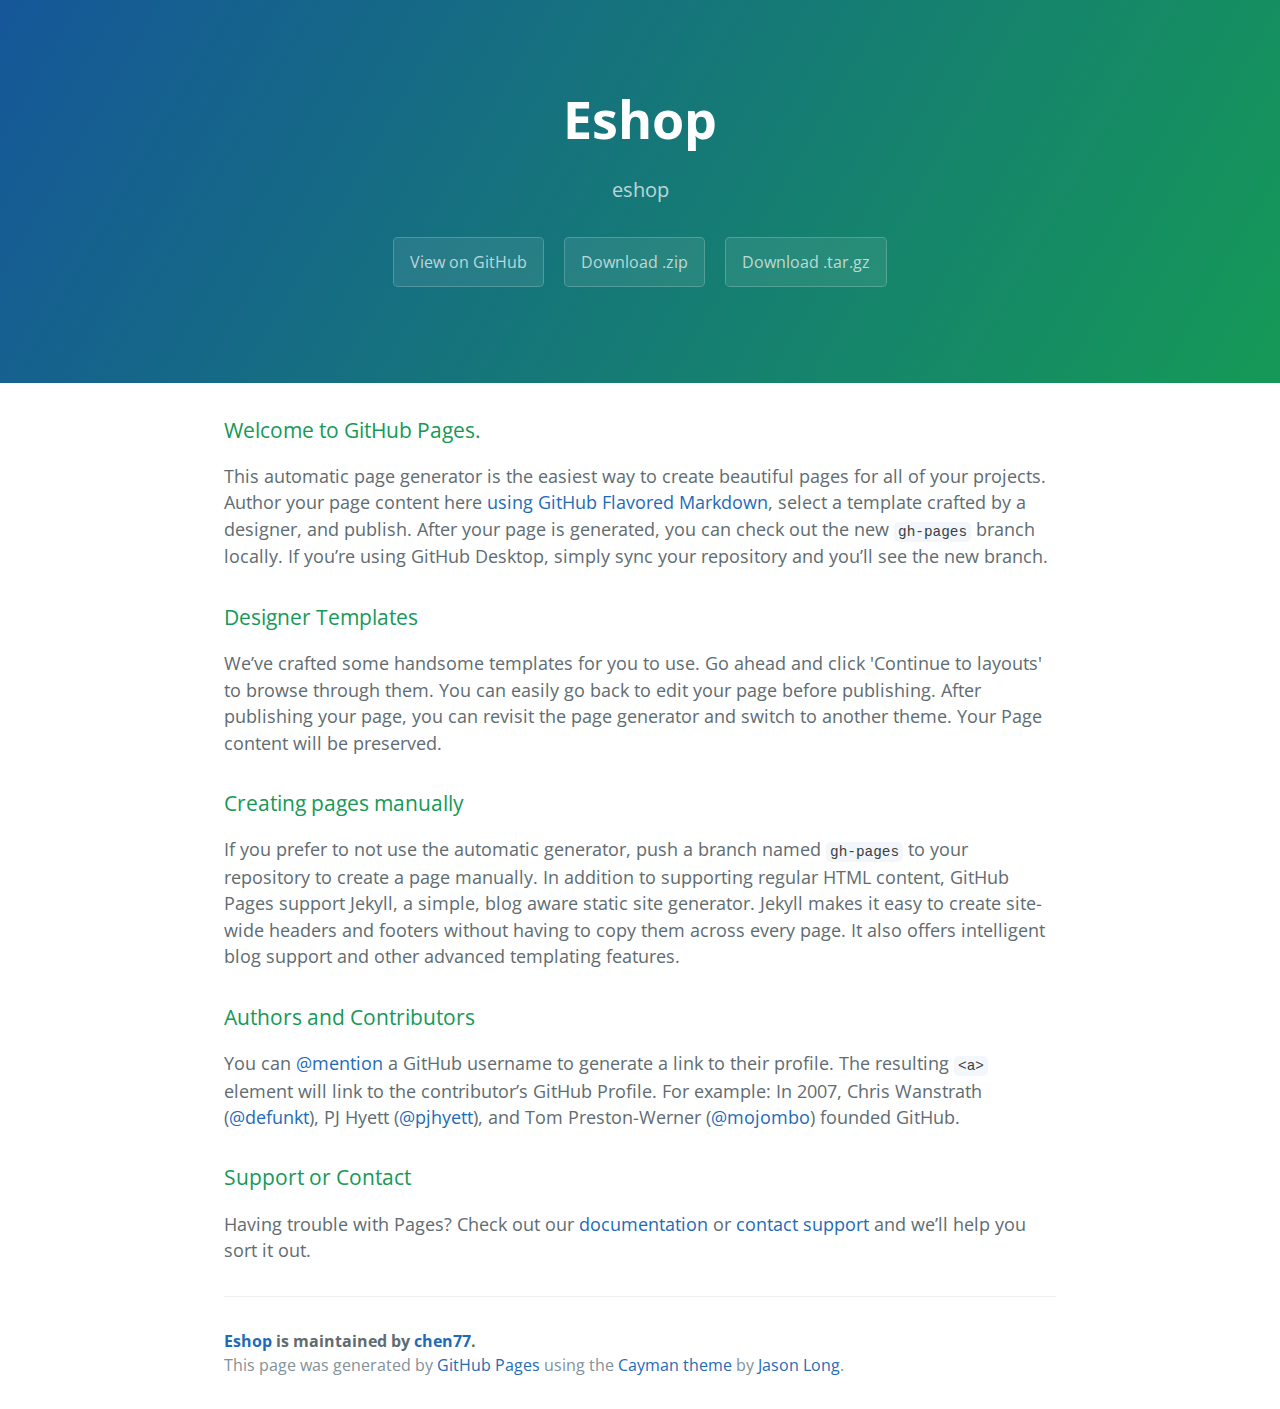
==== index.html @ 6c510f99 "Create gh-pages branch via GitHub" ====
<!DOCTYPE html>
<html lang="en-us">
  <head>
    <meta charset="UTF-8">
    <title>Eshop by chen77</title>
    <meta name="viewport" content="width=device-width, initial-scale=1">
    <link rel="stylesheet" type="text/css" href="stylesheets/normalize.css" media="screen">
    <link href='https://fonts.googleapis.com/css?family=Open+Sans:400,700' rel='stylesheet' type='text/css'>
    <link rel="stylesheet" type="text/css" href="stylesheets/stylesheet.css" media="screen">
    <link rel="stylesheet" type="text/css" href="stylesheets/github-light.css" media="screen">
  </head>
  <body>
    <section class="page-header">
      <h1 class="project-name">Eshop</h1>
      <h2 class="project-tagline">eshop</h2>
      <a href="https://github.com/chen77/eshop" class="btn">View on GitHub</a>
      <a href="https://github.com/chen77/eshop/zipball/master" class="btn">Download .zip</a>
      <a href="https://github.com/chen77/eshop/tarball/master" class="btn">Download .tar.gz</a>
    </section>

    <section class="main-content">
      <h3>
<a id="welcome-to-github-pages" class="anchor" href="#welcome-to-github-pages" aria-hidden="true"><span aria-hidden="true" class="octicon octicon-link"></span></a>Welcome to GitHub Pages.</h3>

<p>This automatic page generator is the easiest way to create beautiful pages for all of your projects. Author your page content here <a href="https://guides.github.com/features/mastering-markdown/">using GitHub Flavored Markdown</a>, select a template crafted by a designer, and publish. After your page is generated, you can check out the new <code>gh-pages</code> branch locally. If you’re using GitHub Desktop, simply sync your repository and you’ll see the new branch.</p>

<h3>
<a id="designer-templates" class="anchor" href="#designer-templates" aria-hidden="true"><span aria-hidden="true" class="octicon octicon-link"></span></a>Designer Templates</h3>

<p>We’ve crafted some handsome templates for you to use. Go ahead and click 'Continue to layouts' to browse through them. You can easily go back to edit your page before publishing. After publishing your page, you can revisit the page generator and switch to another theme. Your Page content will be preserved.</p>

<h3>
<a id="creating-pages-manually" class="anchor" href="#creating-pages-manually" aria-hidden="true"><span aria-hidden="true" class="octicon octicon-link"></span></a>Creating pages manually</h3>

<p>If you prefer to not use the automatic generator, push a branch named <code>gh-pages</code> to your repository to create a page manually. In addition to supporting regular HTML content, GitHub Pages support Jekyll, a simple, blog aware static site generator. Jekyll makes it easy to create site-wide headers and footers without having to copy them across every page. It also offers intelligent blog support and other advanced templating features.</p>

<h3>
<a id="authors-and-contributors" class="anchor" href="#authors-and-contributors" aria-hidden="true"><span aria-hidden="true" class="octicon octicon-link"></span></a>Authors and Contributors</h3>

<p>You can <a href="https://help.github.com/articles/basic-writing-and-formatting-syntax/#mentioning-users-and-teams" class="user-mention">@mention</a> a GitHub username to generate a link to their profile. The resulting <code>&lt;a&gt;</code> element will link to the contributor’s GitHub Profile. For example: In 2007, Chris Wanstrath (<a href="https://github.com/defunkt" class="user-mention">@defunkt</a>), PJ Hyett (<a href="https://github.com/pjhyett" class="user-mention">@pjhyett</a>), and Tom Preston-Werner (<a href="https://github.com/mojombo" class="user-mention">@mojombo</a>) founded GitHub.</p>

<h3>
<a id="support-or-contact" class="anchor" href="#support-or-contact" aria-hidden="true"><span aria-hidden="true" class="octicon octicon-link"></span></a>Support or Contact</h3>

<p>Having trouble with Pages? Check out our <a href="https://help.github.com/pages">documentation</a> or <a href="https://github.com/contact">contact support</a> and we’ll help you sort it out.</p>

      <footer class="site-footer">
        <span class="site-footer-owner"><a href="https://github.com/chen77/eshop">Eshop</a> is maintained by <a href="https://github.com/chen77">chen77</a>.</span>

        <span class="site-footer-credits">This page was generated by <a href="https://pages.github.com">GitHub Pages</a> using the <a href="https://github.com/jasonlong/cayman-theme">Cayman theme</a> by <a href="https://twitter.com/jasonlong">Jason Long</a>.</span>
      </footer>

    </section>

  
  </body>
</html>
---- stylesheets/stylesheet.css ----
* {
  box-sizing: border-box; }

body {
  padding: 0;
  margin: 0;
  font-family: "Open Sans", "Helvetica Neue", Helvetica, Arial, sans-serif;
  font-size: 16px;
  line-height: 1.5;
  color: #606c71; }

a {
  color: #1e6bb8;
  text-decoration: none; }
  a:hover {
    text-decoration: underline; }

.btn {
  display: inline-block;
  margin-bottom: 1rem;
  color: rgba(255, 255, 255, 0.7);
  background-color: rgba(255, 255, 255, 0.08);
  border-color: rgba(255, 255, 255, 0.2);
  border-style: solid;
  border-width: 1px;
  border-radius: 0.3rem;
  transition: color 0.2s, background-color 0.2s, border-color 0.2s; }
  .btn + .btn {
    margin-left: 1rem; }

.btn:hover {
  color: rgba(255, 255, 255, 0.8);
  text-decoration: none;
  background-color: rgba(255, 255, 255, 0.2);
  border-color: rgba(255, 255, 255, 0.3); }

@media screen and (min-width: 64em) {
  .btn {
    padding: 0.75rem 1rem; } }

@media screen and (min-width: 42em) and (max-width: 64em) {
  .btn {
    padding: 0.6rem 0.9rem;
    font-size: 0.9rem; } }

@media screen and (max-width: 42em) {
  .btn {
    display: block;
    width: 100%;
    padding: 0.75rem;
    font-size: 0.9rem; }
    .btn + .btn {
      margin-top: 1rem;
      margin-left: 0; } }

.page-header {
  color: #fff;
  text-align: center;
  background-color: #159957;
  background-image: linear-gradient(120deg, #155799, #159957); }

@media screen and (min-width: 64em) {
  .page-header {
    padding: 5rem 6rem; } }

@media screen and (min-width: 42em) and (max-width: 64em) {
  .page-header {
    padding: 3rem 4rem; } }

@media screen and (max-width: 42em) {
  .page-header {
    padding: 2rem 1rem; } }

.project-name {
  margin-top: 0;
  margin-bottom: 0.1rem; }

@media screen and (min-width: 64em) {
  .project-name {
    font-size: 3.25rem; } }

@media screen and (min-width: 42em) and (max-width: 64em) {
  .project-name {
    font-size: 2.25rem; } }

@media screen and (max-width: 42em) {
  .project-name {
    font-size: 1.75rem; } }

.project-tagline {
  margin-bottom: 2rem;
  font-weight: normal;
  opacity: 0.7; }

@media screen and (min-width: 64em) {
  .project-tagline {
    font-size: 1.25rem; } }

@media screen and (min-width: 42em) and (max-width: 64em) {
  .project-tagline {
    font-size: 1.15rem; } }

@media screen and (max-width: 42em) {
  .project-tagline {
    font-size: 1rem; } }

.main-content :first-child {
  margin-top: 0; }
.main-content img {
  max-width: 100%; }
.main-content h1, .main-content h2, .main-content h3, .main-content h4, .main-content h5, .main-content h6 {
  margin-top: 2rem;
  margin-bottom: 1rem;
  font-weight: normal;
  color: #159957; }
.main-content p {
  margin-bottom: 1em; }
.main-content code {
  padding: 2px 4px;
  font-family: Consolas, "Liberation Mono", Menlo, Courier, monospace;
  font-size: 0.9rem;
  color: #383e41;
  background-color: #f3f6fa;
  border-radius: 0.3rem; }
.main-content pre {
  padding: 0.8rem;
  margin-top: 0;
  margin-bottom: 1rem;
  font: 1rem Consolas, "Liberation Mono", Menlo, Courier, monospace;
  color: #567482;
  word-wrap: normal;
  background-color: #f3f6fa;
  border: solid 1px #dce6f0;
  border-radius: 0.3rem; }
  .main-content pre > code {
    padding: 0;
    margin: 0;
    font-size: 0.9rem;
    color: #567482;
    word-break: normal;
    white-space: pre;
    background: transparent;
    border: 0; }
.main-content .highlight {
  margin-bottom: 1rem; }
  .main-content .highlight pre {
    margin-bottom: 0;
    word-break: normal; }
.main-content .highlight pre, .main-content pre {
  padding: 0.8rem;
  overflow: auto;
  font-size: 0.9rem;
  line-height: 1.45;
  border-radius: 0.3rem; }
.main-content pre code, .main-content pre tt {
  display: inline;
  max-width: initial;
  padding: 0;
  margin: 0;
  overflow: initial;
  line-height: inherit;
  word-wrap: normal;
  background-color: transparent;
  border: 0; }
  .main-content pre code:before, .main-content pre code:after, .main-content pre tt:before, .main-content pre tt:after {
    content: normal; }
.main-content ul, .main-content ol {
  margin-top: 0; }
.main-content blockquote {
  padding: 0 1rem;
  margin-left: 0;
  color: #819198;
  border-left: 0.3rem solid #dce6f0; }
  .main-content blockquote > :first-child {
    margin-top: 0; }
  .main-content blockquote > :last-child {
    margin-bottom: 0; }
.main-content table {
  display: block;
  width: 100%;
  overflow: auto;
  word-break: normal;
  word-break: keep-all; }
  .main-content table th {
    font-weight: bold; }
  .main-content table th, .main-content table td {
    padding: 0.5rem 1rem;
    border: 1px solid #e9ebec; }
.main-content dl {
  padding: 0; }
  .main-content dl dt {
    padding: 0;
    margin-top: 1rem;
    font-size: 1rem;
    font-weight: bold; }
  .main-content dl dd {
    padding: 0;
    margin-bottom: 1rem; }
.main-content hr {
  height: 2px;
  padding: 0;
  margin: 1rem 0;
  background-color: #eff0f1;
  border: 0; }

@media screen and (min-width: 64em) {
  .main-content {
    max-width: 64rem;
    padding: 2rem 6rem;
    margin: 0 auto;
    font-size: 1.1rem; } }

@media screen and (min-width: 42em) and (max-width: 64em) {
  .main-content {
    padding: 2rem 4rem;
    font-size: 1.1rem; } }

@media screen and (max-width: 42em) {
  .main-content {
    padding: 2rem 1rem;
    font-size: 1rem; } }

.site-footer {
  padding-top: 2rem;
  margin-top: 2rem;
  border-top: solid 1px #eff0f1; }

.site-footer-owner {
  display: block;
  font-weight: bold; }

.site-footer-credits {
  color: #819198; }

@media screen and (min-width: 64em) {
  .site-footer {
    font-size: 1rem; } }

@media screen and (min-width: 42em) and (max-width: 64em) {
  .site-footer {
    font-size: 1rem; } }

@media screen and (max-width: 42em) {
  .site-footer {
    font-size: 0.9rem; } }
---- stylesheets/github-light.css ----
/*
The MIT License (MIT)

Copyright (c) 2016 GitHub, Inc.

Permission is hereby granted, free of charge, to any person obtaining a copy
of this software and associated documentation files (the "Software"), to deal
in the Software without restriction, including without limitation the rights
to use, copy, modify, merge, publish, distribute, sublicense, and/or sell
copies of the Software, and to permit persons to whom the Software is
furnished to do so, subject to the following conditions:

The above copyright notice and this permission notice shall be included in all
copies or substantial portions of the Software.

THE SOFTWARE IS PROVIDED "AS IS", WITHOUT WARRANTY OF ANY KIND, EXPRESS OR
IMPLIED, INCLUDING BUT NOT LIMITED TO THE WARRANTIES OF MERCHANTABILITY,
FITNESS FOR A PARTICULAR PURPOSE AND NONINFRINGEMENT. IN NO EVENT SHALL THE
AUTHORS OR COPYRIGHT HOLDERS BE LIABLE FOR ANY CLAIM, DAMAGES OR OTHER
LIABILITY, WHETHER IN AN ACTION OF CONTRACT, TORT OR OTHERWISE, ARISING FROM,
OUT OF OR IN CONNECTION WITH THE SOFTWARE OR THE USE OR OTHER DEALINGS IN THE
SOFTWARE.

*/

.pl-c /* comment */ {
  color: #969896;
}

.pl-c1 /* constant, variable.other.constant, support, meta.property-name, support.constant, support.variable, meta.module-reference, markup.raw, meta.diff.header */,
.pl-s .pl-v /* string variable */ {
  color: #0086b3;
}

.pl-e /* entity */,
.pl-en /* entity.name */ {
  color: #795da3;
}

.pl-smi /* variable.parameter.function, storage.modifier.package, storage.modifier.import, storage.type.java, variable.other */,
.pl-s .pl-s1 /* string source */ {
  color: #333;
}

.pl-ent /* entity.name.tag */ {
  color: #63a35c;
}

.pl-k /* keyword, storage, storage.type */ {
  color: #a71d5d;
}

.pl-s /* string */,
.pl-pds /* punctuation.definition.string, string.regexp.character-class */,
.pl-s .pl-pse .pl-s1 /* string punctuation.section.embedded source */,
.pl-sr /* string.regexp */,
.pl-sr .pl-cce /* string.regexp constant.character.escape */,
.pl-sr .pl-sre /* string.regexp source.ruby.embedded */,
.pl-sr .pl-sra /* string.regexp string.regexp.arbitrary-repitition */ {
  color: #183691;
}

.pl-v /* variable */ {
  color: #ed6a43;
}

.pl-id /* invalid.deprecated */ {
  color: #b52a1d;
}

.pl-ii /* invalid.illegal */ {
  color: #f8f8f8;
  background-color: #b52a1d;
}

.pl-sr .pl-cce /* string.regexp constant.character.escape */ {
  font-weight: bold;
  color: #63a35c;
}

.pl-ml /* markup.list */ {
  color: #693a17;
}

.pl-mh /* markup.heading */,
.pl-mh .pl-en /* markup.heading entity.name */,
.pl-ms /* meta.separator */ {
  font-weight: bold;
  color: #1d3e81;
}

.pl-mq /* markup.quote */ {
  color: #008080;
}

.pl-mi /* markup.italic */ {
  font-style: italic;
  color: #333;
}

.pl-mb /* markup.bold */ {
  font-weight: bold;
  color: #333;
}

.pl-md /* markup.deleted, meta.diff.header.from-file */ {
  color: #bd2c00;
  background-color: #ffecec;
}

.pl-mi1 /* markup.inserted, meta.diff.header.to-file */ {
  color: #55a532;
  background-color: #eaffea;
}

.pl-mdr /* meta.diff.range */ {
  font-weight: bold;
  color: #795da3;
}

.pl-mo /* meta.output */ {
  color: #1d3e81;
}
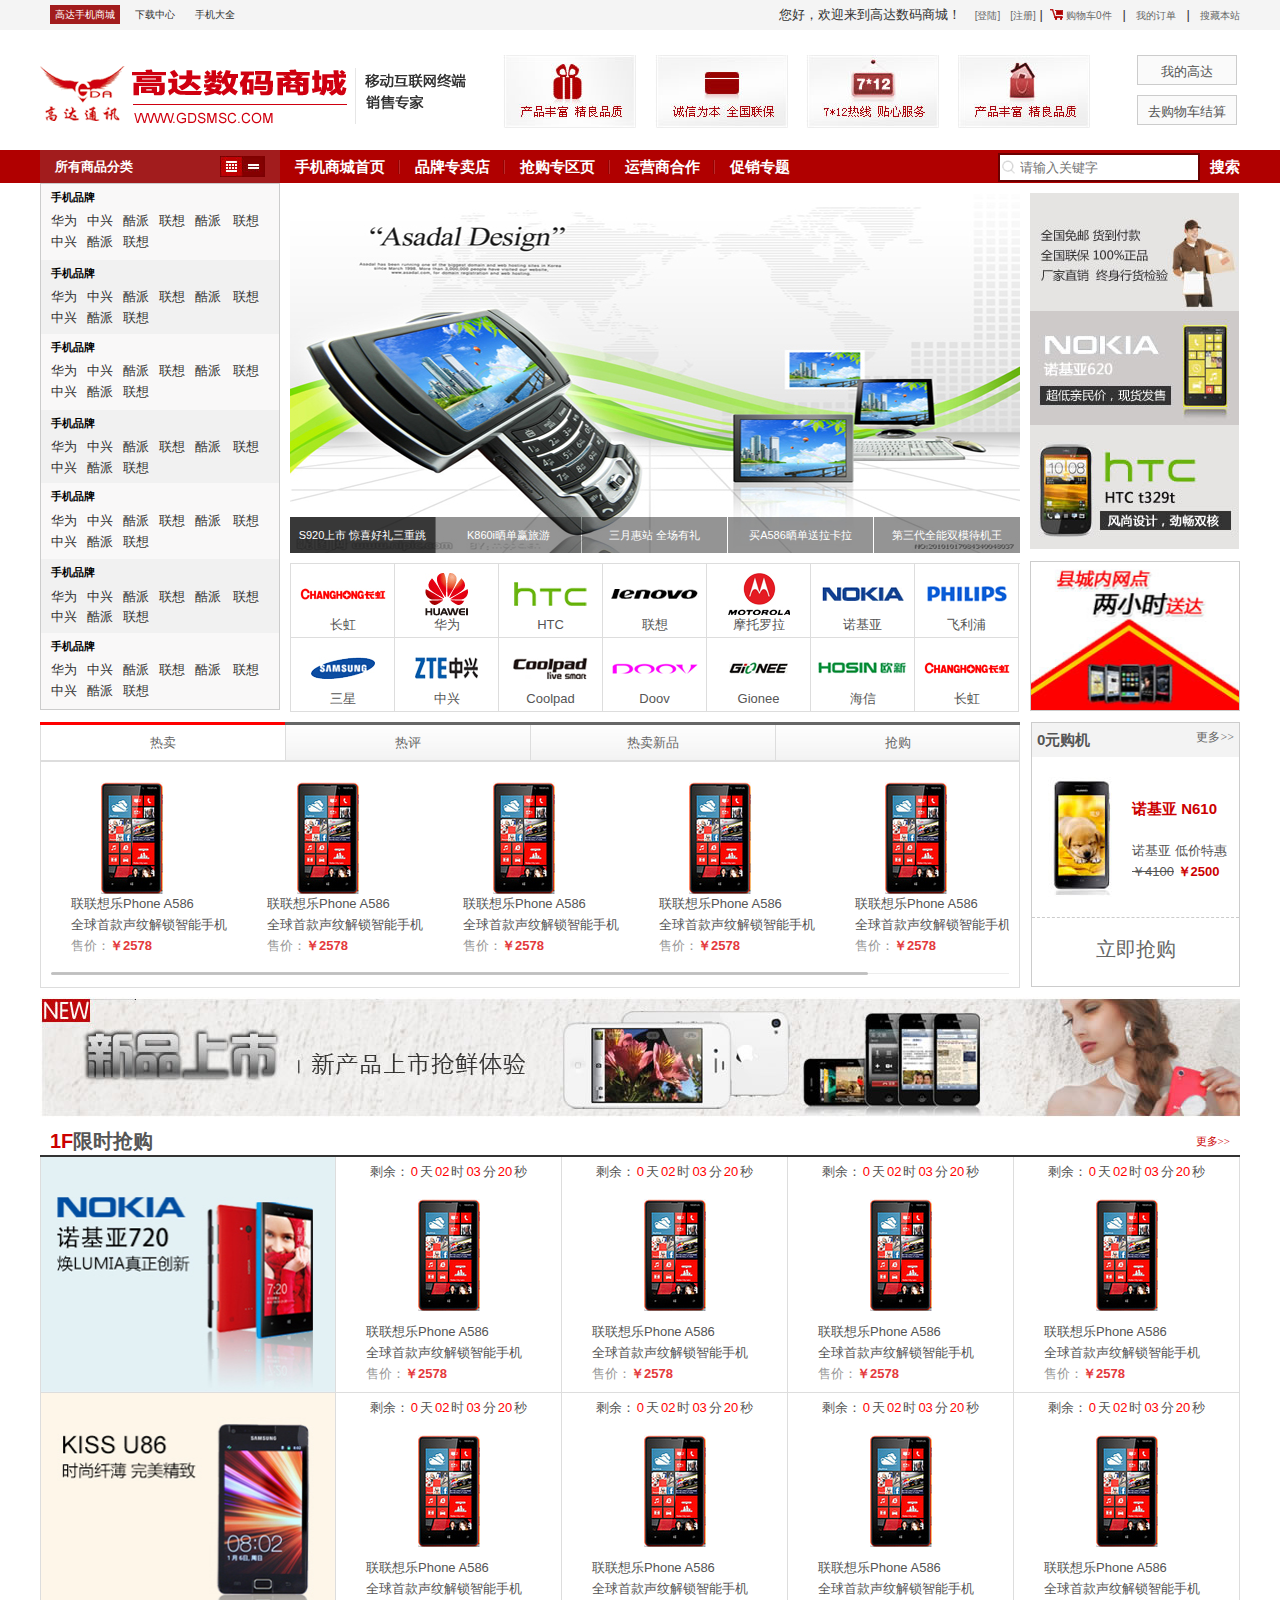
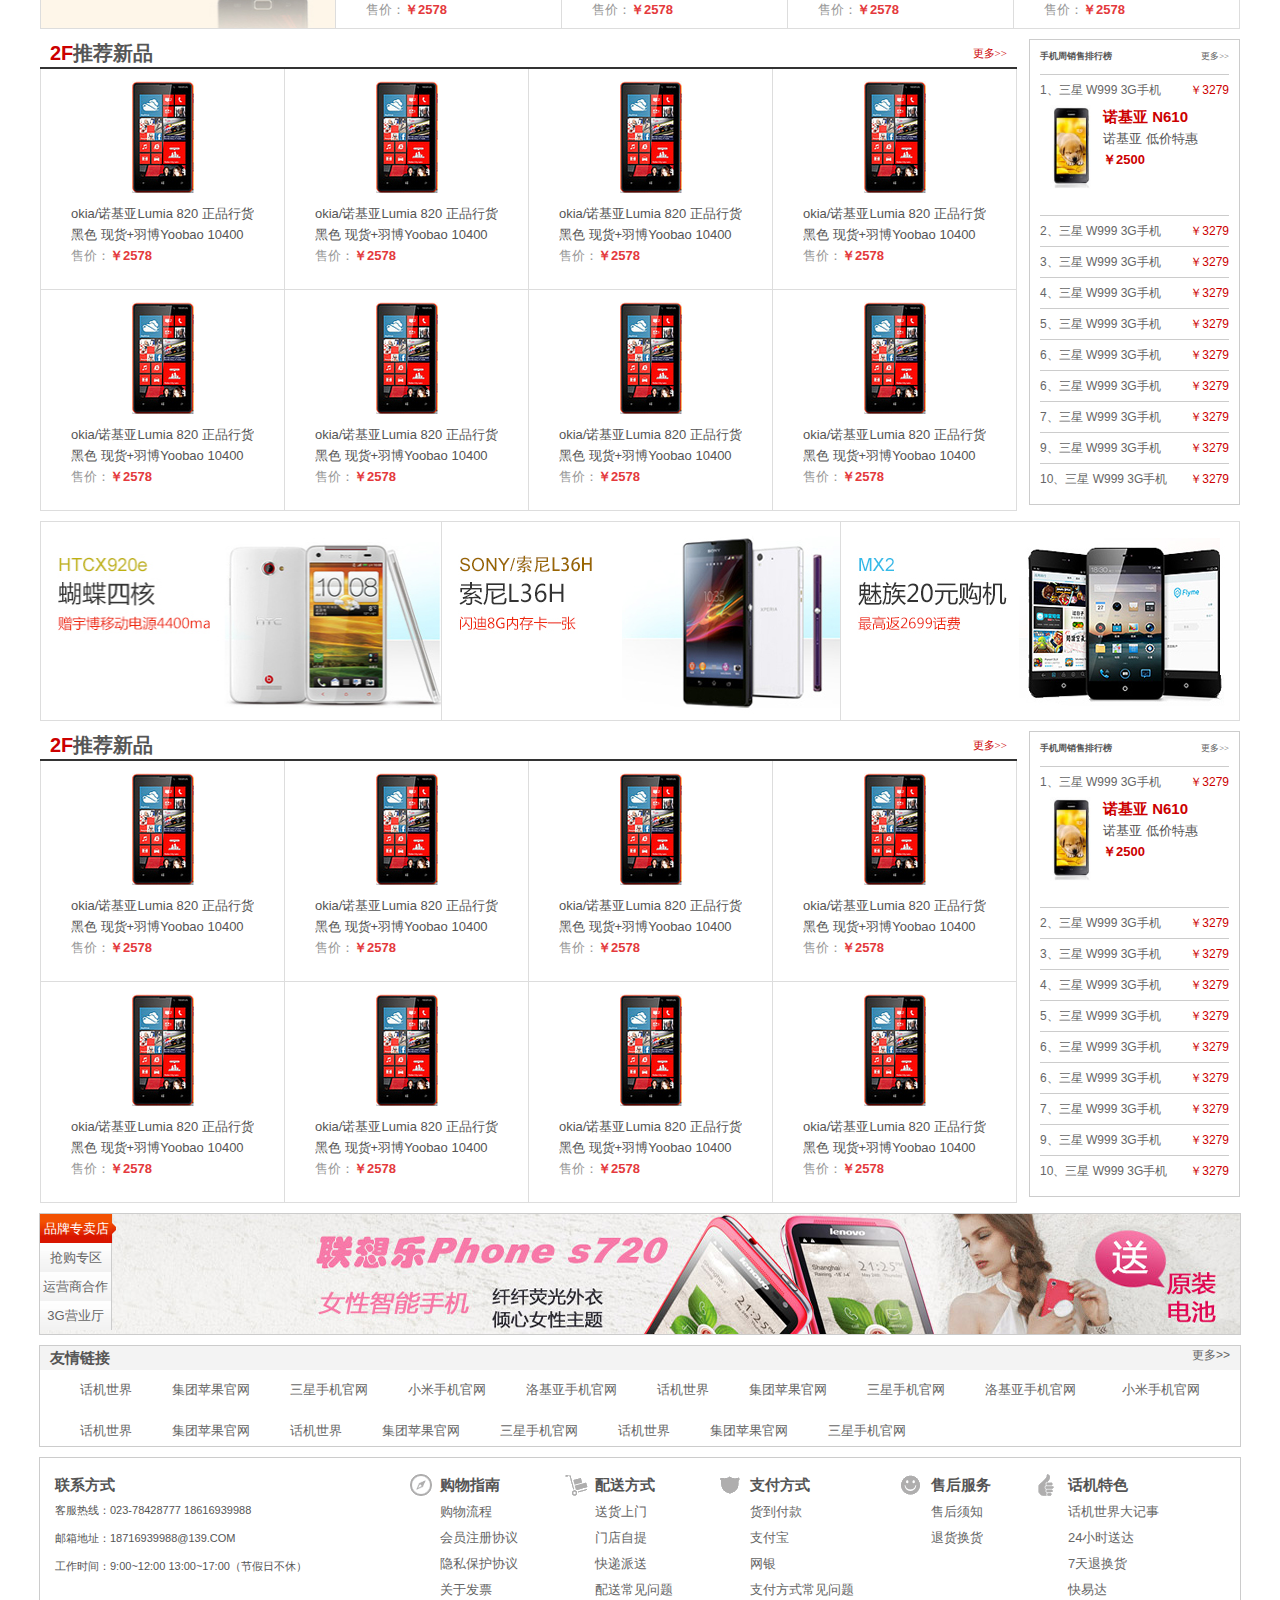
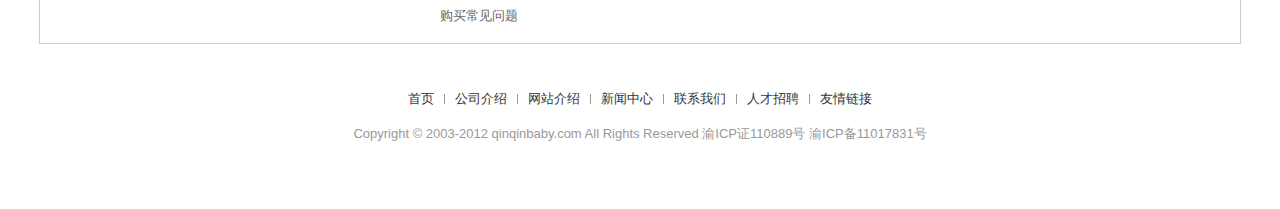
==== commit 85f32fa8: "eshop" ====
--- a/index.html
+++ b/index.html
@@ -1,57 +1,979 @@
-<!DOCTYPE html>
-<html lang="en-us">
-  <head>
-    <meta charset="UTF-8">
-    <title>Eshop by chen77</title>
-    <meta name="viewport" content="width=device-width, initial-scale=1">
-    <link rel="stylesheet" type="text/css" href="stylesheets/normalize.css" media="screen">
-    <link href='https://fonts.googleapis.com/css?family=Open+Sans:400,700' rel='stylesheet' type='text/css'>
-    <link rel="stylesheet" type="text/css" href="stylesheets/stylesheet.css" media="screen">
-    <link rel="stylesheet" type="text/css" href="stylesheets/github-light.css" media="screen">
-  </head>
-  <body>
-    <section class="page-header">
-      <h1 class="project-name">Eshop</h1>
-      <h2 class="project-tagline">eshop</h2>
-      <a href="https://github.com/chen77/eshop" class="btn">View on GitHub</a>
-      <a href="https://github.com/chen77/eshop/zipball/master" class="btn">Download .zip</a>
-      <a href="https://github.com/chen77/eshop/tarball/master" class="btn">Download .tar.gz</a>
-    </section>
+<!DOCTYPE html PUBLIC "-//W3C//DTD XHTML 1.0 Transitional//EN" "http://www.w3.org/TR/xhtml1/DTD/xhtml1-transitional.dtd">
+<html xmlns="http://www.w3.org/1999/xhtml">
+<head>
+<meta http-equiv="Content-Type" content="text/html; charset=utf-8" />
+<title>首页</title>
+<link href="css/reset.css" rel="stylesheet" type="text/css" />
+<link href="css/style.css" rel="stylesheet" type="text/css" />
+<link href="css/jquery.mCustomScrollbar.css" rel="stylesheet" type="text/css" />
 
-    <section class="main-content">
-      <h3>
-<a id="welcome-to-github-pages" class="anchor" href="#welcome-to-github-pages" aria-hidden="true"><span aria-hidden="true" class="octicon octicon-link"></span></a>Welcome to GitHub Pages.</h3>
+</head>
 
-<p>This automatic page generator is the easiest way to create beautiful pages for all of your projects. Author your page content here <a href="https://guides.github.com/features/mastering-markdown/">using GitHub Flavored Markdown</a>, select a template crafted by a designer, and publish. After your page is generated, you can check out the new <code>gh-pages</code> branch locally. If you’re using GitHub Desktop, simply sync your repository and you’ll see the new branch.</p>
+<body>
+	<div class="header-top">
+    	<div class="header-top-content">
+        	<p class="header-top-left"><a class="current">高达手机商城</a><a>下载中心</a><a>手机大全</a></p>
+            <p class="header-top-right">您好，欢迎来到高达数码商城！&nbsp;<a>[登陆]</a><a>[注册]</a>&nbsp;|&nbsp;&nbsp;<span><a>购物车0件</a></span>&nbsp;&nbsp;&nbsp;|<a>我的订单</a>&nbsp;&nbsp;&nbsp;|<a>搜藏本站</a></p>
+        </div>
+    </div>
+    <div class="header-wrapper">
+    	<h1><a href="index.html"><img src="images/logo.gif" alt="logo"></a></h1>
+        <div class="header-right">
+        	<div class="header-right-l">
+            	<a><img src="images/header-bg1.jpg" alt="slogan" /></a>
+                <a><img src="images/header-bg2.jpg" alt="slogan" /></a>
+                <a><img src="images/header-bg3.jpg" alt="slogan" /></a>
+               <a> <img src="images/header-bg4.jpg" alt="slogan"/></a>
+            </div>
+            <div class="header-right-r">
+                <div class="my-buy">
+            		<div class="buy-button1 hover"><input type="button" value="我的高达"/ >
+                    <div class="buy-info">
+                    	<p class="dl">您好，请<a>登录</a></p>
+                        <ul>
+                        	<li><a>待处理订单</a></li>
+                            <li><a>咨询回复</a></li>
+                            <li><a>降价商品</a></li>
+                            <li><a>优惠劵</a></li>
+                        </ul>
+                        <ul class="border-none">
+                        	<li><a>我的订单 ></a></li>
+                            <li><a>待处理订单 ></a></li>
+                            <li><a>待处理订单 ></a></li>
+                            <li><a>待处理订单 ></a></li>
+                        </ul>
+                        <div class="buy-view">
+                        	<p class="more ls">查看浏览历史 >></p>
+                            
+                            	<p class="zj">最近浏览的商品</p>
+                                <a class="img_border"></a><a class="img_border"></a><a class="img_border"></a>
+                           
+                        </div>
+                    </div>
+                    </div>
+                
+                <div class="buy-button2"><input type="button" value="去购物车结算" class="header-button2"/>
+                	<div class="buy-cart">
+                    	<div class="lasted-view">
+                        	<a class="view"><img src="images/1F-5.jpg" alt="img"></a>
+                            <p>金三塔 丝棉大提花 床上用品四件套 CSTJ010 银灰色9400 1.8米床</p>
+                            <div class="jg">
+                            	<p class="price">￥4200×1</p>
+                                <a>删除</a>
+                            </div>                       
+                        </div>
+                        <div class="cart-view">
+                            	<p>共<span>1</span>件商品，共计<strong>￥4200</strong></p>
+                                <input type="button" value="去购物车结算">
+                        </div>
+                    </div>
+                </div>
+             </div>
+           </div>
+        </div>	
+    </div>
+    <div class="nav-wrapper mt10">
+    	<div class="nav-container index">
+          <div class="all-nav clear">
+    		<h4>所有商品分类<span><img src="images/nav-icon1.jpg" alt="nav-all"></span></h4>
+       		 <ul class="sup-nav img_border">
+        		<li class="odd clear"><h5 class="nav-t">手机品牌</h5>
+                	<a>华为</a><a>中兴</a><a>酷派</a><a>联想</a><a>酷派</a><a class="nav-l">联想</a><a>中兴</a><a>酷派</a><a>联想</a>
+                </li>
+                <li class="clear"><h5 class="nav-t">手机品牌</h5>
+                	<a>华为</a><a>中兴</a><a>酷派</a><a>联想</a><a>酷派</a><a class="nav-l">联想</a><a>中兴</a><a>酷派</a><a>联想</a>
+                </li>
+                <li class="odd clear"><h5 class="nav-t">手机品牌</h5>
+                	<a>华为</a><a>中兴</a><a>酷派</a><a>联想</a><a>酷派</a><a class="nav-l">联想</a><a>中兴</a><a>酷派</a><a>联想</a>
+                </li>
+                <li class="clear"><h5 class="nav-t">手机品牌</h5>
+                	<a>华为</a><a>中兴</a><a>酷派</a><a>联想</a><a>酷派</a><a class="nav-l">联想</a><a>中兴</a><a>酷派</a><a>联想</a>
+                </li>
+                <li class="odd clear"><h5 class="nav-t">手机品牌</h5>
+                	<a>华为</a><a>中兴</a><a>酷派</a><a>联想</a><a>酷派</a><a class="nav-l">联想</a><a>中兴</a><a>酷派</a><a>联想</a>
+                </li>
+                <li class="clear"><h5 class="nav-t">手机品牌</h5>
+                	<a>华为</a><a>中兴</a><a>酷派</a><a>联想</a><a>酷派</a><a class="nav-l">联想</a><a>中兴</a><a>酷派</a><a>联想</a>
+                </li>
+                </li>
+                <li class="odd clear"><h5 class="nav-t">手机品牌</h5>
+                	<a>华为</a><a>中兴</a><a>酷派</a><a>联想</a><a>酷派</a><a class="nav-l">联想</a><a>中兴</a><a>酷派</a><a>联想</a>
+                </li>
+      		  </ul>
+  		  </div>
+          <div class="main-nav">
+        	<ul>
+            	<li><a href="#">手机商城首页</a></li>
+                <li><a href="#">品牌专卖店</a></li>
+                <li><a href="#">抢购专区页</a></li>
+                <li><a href="#">运营商合作</a></li>
+                <li><a href="#" class="bg-none">促销专题</a></li>
+            </ul>
+            <div class="nav-search">
+            	<input type="text" placeholder="请输入关键字"/><a>搜索</a>
+            </div>
+          </div>
+        </div>
+    </div>
+    <div class="container-wrapper mt10">
+    	<div class="banner clear">
+          <div class="banner-left">
+        	<div class="banner-img mt10">
+                <ul>
+                	<li class="hover"><a>S920上市 惊喜好礼三重跳</a></li>
+                    <li><a>K860i晒单赢旅游</a></li>
+                    <li><a>三月惠站 全场有礼</a></li>
+                    <li><a>买A586晒单送拉卡拉</a></li>
+                    <li class="last"><a>第三代全能双模待机王</a></li>
+                </ul>
+                <div class="banner-view">
+                    <a><img src="images/banner.jpg"/></a>
+                    <a><img src="images/banner1.jpg"/></a>
+                    <a><img src="images/banner2.jpg"/></a>
+                    <a><img src="images/banner3.jpg"/></a>
+                    <a><img src="images/banner2.jpg"/></a>
+                </div>
+            </div><!--banner-img-end-->
+            <div class="brand clear">
+				<div class="groud">
+					<div class="call middle"><a><img src="images/changhong.jpg" alt="img is one" /></a></div>
+					<p class="brand-name">长虹</p>
+				</div>
+				<div class="groud">
+					<div class="call middle"><a><img src="images/huawei.jpg"  alt="img is one"/></a></div>
+					<p class="brand-name">华为</p>
+				</div>
+				<div class="groud">
+					<div class="call middle"><a><img src="images/htc.jpg"  alt="img is one"/></a></div>
+					<p class="brand-name">HTC</p>
+				</div>
+				<div class="groud">
+					<div class="call middle"><a><img src="images/lenovo.jpg" alt="img is one" /></a></div>
+					<p class="brand-name">联想</p>
+				</div>
+				<div class="groud">
+					<div class="call middle"><a><img src="images/motorla.jpg"  alt="img is one"/></a></div>
+					<p class="brand-name">摩托罗拉</p>
+				</div>
+				<div class="groud">
+					<div class="call middle"><a><img src="images/nokia.jpg"  alt="img is one"/></a></div>
+					<p class="brand-name">诺基亚</p>
+				</div>
+				<div class="groud">
+					<div class="call middle"><a><img src="images/philips.jpg"  alt="img is one"/></a></div>
+					<p class="brand-name">飞利浦</p>
+				</div>
+				<div class="groud">
+					<div class="call middle"><a><img src="images/samsung.jpg"  alt="img is one"/></a></div>
+					<p class="brand-name">三星</p>
+				</div>
+				<div class="groud">
+					<div class="call middle"><a><img src="images/zte.jpg" alt="img is one" /></a></div>
+					<p class="brand-name">中兴</p>
+				</div>
+				<div class="groud">
+					<div class="call middle"><a><img src="images/coolpad.jpg"  alt="img is one"/></a></div>
+					<p class="brand-name">Coolpad</p>
+				</div>
+				<div class="groud">
+					<div class="call middle"><a><img src="images/doov.jpg"  alt="img is one"/></a></div>
+					<p class="brand-name">Doov</p>
+				</div>
+				<div class="groud">
+					<div class="call middle"><a><img src="images/gionee.jpg" alt="img is one" /></a></div>
+					<p class="brand-name">Gionee</p>
+				</div>
+				<div class="groud">
+					<div class="call middle"><a><img src="images/hosin.jpg"  alt="img is one"/></a></div>
+					<p class="brand-name">海信</p>
+				</div>
+				<div class="groud">
+					<div class="call middle"><a><img src="images/changhong.jpg"  alt="img is one"/></a></div>
+					<p class="brand-name">长虹</p>
+				</div>
+			</div>
+            </div><!--banner-left-->
+			<div class="banner-right">
+				<div class="banner-ad">
+					<a><img src="images/banner-right1.jpg" /></a>
+					<a><img src="images/banner-right2.jpg"/></a>
+					<a><img src="images/banner-right3.jpg"/></a>
+				</div><!--banner-ad-end-->
+            <div class="kouhao">
+            	<a><img src="images/banner-right4.jpg" class="img_border"/></a>
+            </div>
+          </div><!--banner-right-end-->
+        </div><!--banner-end-->
+    </div>
+    <div class="container-wrapper hot clear mt10">
+    	<div class="left">
+		<div class="tab">
+			<ul class="h3 clear">
+				<li class="visted"><a>热卖</a></li>
+				<li><a>热评</a></li>
+				<li><a>热卖新品</a></li>
+				<li class="last"><a>抢购</a></li>
+				<span class="slider-nav"></span>
+			</ul>
+			<div class="content solid clear">
+				<div class="hidden">
+					<div class="tunnel clear">
+						<div class="photos scrollbar">
+							<div class="tunnel-next clear">
+								<div class="gallery">
+									<div class="call middle"><a href="product-info.html"><img src="images/upload/pro_01.jpg"  alt="img is one"/></a></div>
+									<p class="brand-name">
+										联联想乐Phone A586<br />
+										全球首款声纹解锁智能手机<br />
+										<span>售价：<strong>￥2578</strong></span>
+									</p>
+								</div>
+								<div class="gallery">
+									<div class="call middle"><a href="product-info.html"><img src="images/upload/pro_01.jpg"  alt="img is one"/></a></div>
+									<p class="brand-name">
+										联联想乐Phone A586<br />
+										全球首款声纹解锁智能手机<br />
+										<span>售价：<strong>￥2578</strong></span>
+									</p>
+								</div>
+								<div class="gallery">
+									<div class="call middle"><a href="product-info.html"><img src="images/upload/pro_01.jpg"  alt="img is one"/></a></div>
+									<p class="brand-name">
+										联联想乐Phone A586<br />
+										全球首款声纹解锁智能手机<br />
+										<span>售价：<strong>￥2578</strong></span>
+									</p>
+								</div>
+								<div class="gallery">
+									<div class="call middle"><a href="product-info.html"><img src="images/upload/pro_01.jpg"  alt="img is one"/></a></div>
+									<p class="brand-name">
+										联联想乐Phone A586<br />
+										全球首款声纹解锁智能手机<br />
+										<span>售价：<strong>￥2578</strong></span>
+									</p>
+								</div>
+								<div class="gallery">
+									<div class="call middle"><a href="product-info.html"><img src="images/upload/pro_01.jpg"  alt="img is one"/></a></div>
+									<p class="brand-name">
+										联联想乐Phone A586<br />
+										全球首款声纹解锁智能手机<br />
+										<span>售价：<strong>￥2578</strong></span>
+									</p>
+								</div>
+								<div class="gallery">
+									<div class="call middle"><a href="product-info.html"><img src="images/upload/pro_01.jpg"  alt="img is one"/></a></div>
+									<p class="brand-name">
+										联联想乐Phone A586<br />
+										全球首款声纹解锁智能手机<br />
+										<span>售价：<strong>￥2578</strong></span>
+									</p>
+								</div>
+							</div>
+						</div>
+						<div class="photos scrollbar">
+							<div class="tunnel-next clear">
+								<div class="gallery">
+									<div class="call middle"><a href="product-info.html"><img src="images/upload/pro_01.jpg"  alt="img is one"/></a></div>
+									<p class="brand-name">
+										联联想乐Phone A586<br />
+										全球首款声纹解锁智能手机<br />
+										<span>售价：<strong>￥2578</strong></span>
+									</p>
+								</div>
+								<div class="gallery">
+									<div class="call middle"><a href="product-info.html"><img src="images/upload/pro_01.jpg"  alt="img is one"/></a></div>
+									<p class="brand-name">
+										联联想乐Phone A586<br />
+										全球首款声纹解锁智能手机<br />
+										<span>售价：<strong>￥2578</strong></span>
+									</p>
+								</div>
+								<div class="gallery">
+									<div class="call middle"><a href="product-info.html"><img src="images/upload/pro_01.jpg"  alt="img is one"/></a></div>
+									<p class="brand-name">
+										联联想乐Phone A586<br />
+										全球首款声纹解锁智能手机<br />
+										<span>售价：<strong>￥2578</strong></span>
+									</p>
+								</div>
+								<div class="gallery">
+									<div class="call middle"><a href="product-info.html"><img src="images/upload/pro_01.jpg"  alt="img is one"/></a></div>
+									<p class="brand-name">
+										联联想乐Phone A586<br />
+										全球首款声纹解锁智能手机<br />
+										<span>售价：<strong>￥2578</strong></span>
+									</p>
+								</div>
+								<div class="gallery">
+									<div class="call middle"><a href="product-info.html"><img src="images/upload/pro_01.jpg"  alt="img is one"/></a></div>
+									<p class="brand-name">
+										联联想乐Phone A586<br />
+										全球首款声纹解锁智能手机<br />
+										<span>售价：<strong>￥2578</strong></span>
+									</p>
+								</div>
+							</div>
+						</div>
+						<div class="photos scrollbar">
+							<div class="tunnel-next clear">
+								<div class="gallery">
+									<div class="call middle"><a href="product-info.html"><img src="images/upload/pro_01.jpg"  alt="img is one"/></a></div>
+									<p class="brand-name">
+										联联想乐Phone A586<br />
+										全球首款声纹解锁智能手机<br />
+										<span>售价：<strong>￥2578</strong></span>
+									</p>
+								</div>
+								<div class="gallery">
+									<div class="call middle"><a href="product-info.html"><img src="images/upload/pro_01.jpg"  alt="img is one"/></a></div>
+									<p class="brand-name">
+										联联想乐Phone A586<br />
+										全球首款声纹解锁智能手机<br />
+										<span>售价：<strong>￥2578</strong></span>
+									</p>
+								</div>
+								<div class="gallery">
+									<div class="call middle"><a href="product-info.html"><img src="images/upload/pro_01.jpg"  alt="img is one"/></a></div>
+									<p class="brand-name">
+										联联想乐Phone A586<br />
+										全球首款声纹解锁智能手机<br />
+										<span>售价：<strong>￥2578</strong></span>
+									</p>
+								</div>
+								<div class="gallery">
+									<div class="call middle"><a href="product-info.html"><img src="images/upload/pro_01.jpg"  alt="img is one"/></a></div>
+									<p class="brand-name">
+										联联想乐Phone A586<br />
+										全球首款声纹解锁智能手机<br />
+										<span>售价：<strong>￥2578</strong></span>
+									</p>
+								</div>
+								<div class="gallery">
+									<div class="call middle"><a href="product-info.html"><img src="images/upload/pro_01.jpg"  alt="img is one"/></a></div>
+									<p class="brand-name">
+										联联想乐Phone A586<br />
+										全球首款声纹解锁智能手机<br />
+										<span>售价：<strong>￥2578</strong></span>
+									</p>
+								</div>
+							</div>
+						</div>
+						<div class="photos scrollbar">
+							<div class="tunnel-next clear">
+								<div class="gallery">
+									<div class="call middle"><a href="product-info.html"><img src="images/upload/pro_01.jpg"  alt="img is one"/></a></div>
+									<p class="brand-name">
+										联联想乐Phone A586<br />
+										全球首款声纹解锁智能手机<br />
+										<span>售价：<strong>￥2578</strong></span>
+									</p>
+								</div>
+								<div class="gallery">
+									<div class="call middle"><a href="product-info.html"><img src="images/upload/pro_01.jpg"  alt="img is one"/></a></div>
+									<p class="brand-name">
+										联联想乐Phone A586<br />
+										全球首款声纹解锁智能手机<br />
+										<span>售价：<strong>￥2578</strong></span>
+									</p>
+								</div>
+								<div class="gallery">
+									<div class="call middle"><a href="product-info.html"><img src="images/upload/pro_01.jpg"  alt="img is one"/></a></div>
+									<p class="brand-name">
+										联联想乐Phone A586<br />
+										全球首款声纹解锁智能手机<br />
+										<span>售价：<strong>￥2578</strong></span>
+									</p>
+								</div>
+								<div class="gallery">
+									<div class="call middle"><a href="product-info.html"><img src="images/upload/pro_01.jpg"  alt="img is one"/></a></div>
+									<p class="brand-name">
+										联联想乐Phone A586<br />
+										全球首款声纹解锁智能手机<br />
+										<span>售价：<strong>￥2578</strong></span>
+									</p>
+								</div>
+								<div class="gallery">
+									<div class="call middle"><a href="product-info.html"><img src="images/upload/pro_01.jpg"  alt="img is one"/></a></div>
+									<p class="brand-name">
+										联联想乐Phone A586<br />
+										全球首款声纹解锁智能手机<br />
+										<span>售价：<strong>￥2578</strong></span>
+									</p>
+								</div>
+							</div>
+						</div>
+					</div>
+				</div>
+			</div>
+		</div>
+	</div>
+    
+        <div class="zero img_border">
+        	<h6><a class="more">更多>></a>0元购机</h6>
+            <div class="info clear">
+                 <img src="images/1F-3.jpg" alt="img" />
+                    <h3>诺基亚 N610</h3>
+					<p>诺基亚 低价特惠</p>
+                    <del>￥4100</del>
+					<strong>￥2500</strong>
+            </div>
+            <p class="qg"><a>立即抢购</a></p>
+        </div>
+    </div>
+    <div class="ad1">
+    	<img src="images/ad1.jpg"/>
+    </div>
+    <div class="container-wrapper panic-buying mt10">
+    	<h6 class="pro-top"><a class="more">更多>></a><span>1F</span>限时抢购</h6>
+		<div class="content">
+			<div class="solid clear">
+				<div class="view-gallery"><a><img src="images/hot_product_02.jpg" width="294"height="235" /></a></div>
+				<div class="gallery">
+					<p class="countdown">剩余：<span>0</span>天<span>02</span>时<span>03</span>分<span>20</span>秒</p>
+					<div class="call middle"><a href="product-info.html"><img src="images/pro_01.jpg"  alt="img is one"/></a></div>
+					<p class="brand-name">
+						联联想乐Phone A586<br />
+						全球首款声纹解锁智能手机<br />
+						<span>售价：<strong>￥2578</strong></span>
+					</p>
+				</div>
+				<div class="gallery">
+					<p class="countdown">剩余：<span>0</span>天<span>02</span>时<span>03</span>分<span>20</span>秒</p>
+					<div class="call middle"><a href="product-info.html"><img src="images/pro_01.jpg"  alt="img is one"/></a></div>
+					<p class="brand-name">
+						联联想乐Phone A586<br />
+						全球首款声纹解锁智能手机<br />
+						<span>售价：<strong>￥2578</strong></span>
+					</p>
+				</div>
+				<div class="gallery">
+					<p class="countdown">剩余：<span>0</span>天<span>02</span>时<span>03</span>分<span>20</span>秒</p>
+					<div class="call middle"><a href="product-info.html"><img src="images/pro_01.jpg"  alt="img is one"/></a></div>
+					<p class="brand-name">
+						联联想乐Phone A586<br />
+						全球首款声纹解锁智能手机<br />
+						<span>售价：<strong>￥2578</strong></span>
+					</p>
+				</div>
+				<div class="gallery">
+					<p class="countdown">剩余：<span>0</span>天<span>02</span>时<span>03</span>分<span>20</span>秒</p>
+					<div class="call middle"><a href="product-info.html"><img src="images/pro_01.jpg"  alt="img is one"/></a></div>
+					<p class="brand-name">
+						联联想乐Phone A586<br />
+						全球首款声纹解锁智能手机<br />
+						<span>售价：<strong>￥2578</strong></span>
+					</p>
+				</div>
+			</div>
+			<div class="solid clear">
+				<div class="view-gallery"><a><img src="images/hot_product_01.jpg" width="294"height="235" /></a></div>
+				<div class="gallery">
+					<p class="countdown">剩余：<span>0</span>天<span>02</span>时<span>03</span>分<span>20</span>秒</p>
+					<div class="call middle"><a href="product-info.html"><img src="images/pro_01.jpg"  alt="img is one"/></a></div>
+					<p class="brand-name">
+						联联想乐Phone A586<br />
+						全球首款声纹解锁智能手机<br />
+						<span>售价：<strong>￥2578</strong></span>
+					</p>
+				</div>
+				<div class="gallery">
+					<p class="countdown">剩余：<span>0</span>天<span>02</span>时<span>03</span>分<span>20</span>秒</p>
+					<div class="call middle"><a href="product-info.html"><img src="images/pro_01.jpg"  alt="img is one"/></a></div>
+					<p class="brand-name">
+						联联想乐Phone A586<br />
+						全球首款声纹解锁智能手机<br />
+						<span>售价：<strong>￥2578</strong></span>
+					</p>
+				</div>
+				<div class="gallery">
+					<p class="countdown">剩余：<span>0</span>天<span>02</span>时<span>03</span>分<span>20</span>秒</p>
+					<div class="call middle"><a href="product-info.html"><img src="images/pro_01.jpg"  alt="img is one"/></a></div>
+					<p class="brand-name">
+						联联想乐Phone A586<br />
+						全球首款声纹解锁智能手机<br />
+						<span>售价：<strong>￥2578</strong></span>
+					</p>
+				</div>
+				<div class="gallery">
+					<p class="countdown">剩余：<span>0</span>天<span>02</span>时<span>03</span>分<span>20</span>秒</p>
+					<div class="call middle"><a href="product-info.html"><img src="images/pro_01.jpg"  alt="img is one"/></a></div>
+					<p class="brand-name">
+						联联想乐Phone A586<br />
+						全球首款声纹解锁智能手机<br />
+						<span>售价：<strong>￥2578</strong></span>
+					</p>
+				</div>
+			</div>
+		</div>
+    </div>
+    <div class="container-wrapper new-products mt10 clear">
+    	<div class="new-pro-l">
+        	<h6 class="pro-top"><a class="more">更多>></a><span>2F</span>推荐新品</h6>
+            <div class="content solid clear">
+				<div class="gallery">
+					<div class="call middle"><a href="product-info.html"><img src="images/pro_01.jpg"  alt="img is one"/></a></div>
+					<p class="brand-name">
+						okia/诺基亚Lumia 820 正品行货 <br />
+						黑色 现货+羽博Yoobao 10400<br />
+						<span>售价：<strong>￥2578</strong></span>
+					</p>
+				</div>
+				<div class="gallery">
+					<div class="call middle"><a href="product-info.html"><img src="images/pro_01.jpg"  alt="img is one"/></a></div>
+					<p class="brand-name">
+						okia/诺基亚Lumia 820 正品行货 <br />
+						黑色 现货+羽博Yoobao 10400<br />
+						<span>售价：<strong>￥2578</strong></span>
+					</p>
+				</div>
+				<div class="gallery">
+					<div class="call middle"><a href="product-info.html"><img src="images/pro_01.jpg"  alt="img is one"/></a></div>
+					<p class="brand-name">
+						okia/诺基亚Lumia 820 正品行货 <br />
+						黑色 现货+羽博Yoobao 10400<br />
+						<span>售价：<strong>￥2578</strong></span>
+					</p>
+				</div>
+				<div class="gallery">
+					<div class="call middle"><a href="product-info.html"><img src="images/pro_01.jpg"  alt="img is one"/></a></div>
+					<p class="brand-name">
+						okia/诺基亚Lumia 820 正品行货 <br />
+						黑色 现货+羽博Yoobao 10400<br />
+						<span>售价：<strong>￥2578</strong></span>
+					</p>
+				</div>
+				<div class="gallery">
+					<div class="call middle"><a href="product-info.html"><img src="images/pro_01.jpg"  alt="img is one"/></a></div>
+					<p class="brand-name">
+						okia/诺基亚Lumia 820 正品行货 <br />
+						黑色 现货+羽博Yoobao 10400<br />
+						<span>售价：<strong>￥2578</strong></span>
+					</p>
+				</div>
+				<div class="gallery">
+					<div class="call middle"><a href="product-info.html"><img src="images/pro_01.jpg"  alt="img is one"/></a></div>
+					<p class="brand-name">
+						okia/诺基亚Lumia 820 正品行货 <br />
+						黑色 现货+羽博Yoobao 10400<br />
+						<span>售价：<strong>￥2578</strong></span>
+					</p>
+				</div>
+				<div class="gallery">
+					<div class="call middle"><a href="product-info.html"><img src="images/pro_01.jpg"  alt="img is one"/></a></div>
+					<p class="brand-name">
+						okia/诺基亚Lumia 820 正品行货 <br />
+						黑色 现货+羽博Yoobao 10400<br />
+						<span>售价：<strong>￥2578</strong></span>
+					</p>
+				</div>
+				<div class="gallery">
+					<div class="call middle"><a href="product-info.html"><img src="images/pro_01.jpg"  alt="img is one"/></a></div>
+					<p class="brand-name">
+						okia/诺基亚Lumia 820 正品行货 <br />
+						黑色 现货+羽博Yoobao 10400<br />
+						<span>售价：<strong>￥2578</strong></span>
+					</p>
+				</div>
+			</div>
+        </div>
+        <div class="new-pro-r img_border">
+            <div class="flod-list">
+				<h6><a class="more">更多>></a>手机周销售排行榜</h6>
+				<ul>
+					<li class="hover"><a>1、三星 W999 3G手机<span>￥3279</span></a>
+						<div class="info clear">
+							<div class="view">
+								<img src="images/1F-3.jpg" alt="img"/>
+							</div>
+							<h3>诺基亚 N610</h3>
+							<p>诺基亚 低价特惠</p>
+							<strong>￥2500</strong>
+						</div>
+					</li>
+					<li><a>2、三星 W999 3G手机<span>￥3279</span></a>
+						<div class="info clear">
+							<div class="view">
+								<img src="images/1F-3.jpg" alt="img"/>
+							</div>
+							<h3>诺基亚 N610</h3>
+							<p>诺基亚 低价特惠</p>
+							<strong>￥2500</strong>
+						</div>
+					</li>
+					<li><a>3、三星 W999 3G手机<span>￥3279</span></a>
+						<div class="info clear">
+							<div class="view">
+								<img src="images/1F-3.jpg" alt="img"/>
+							</div>
+							<h3>诺基亚 N610</h3>
+							<p>诺基亚 低价特惠</p>
+							<strong>￥2500</strong>
+						</div>
+					</li>
+                    <li><a>4、三星 W999 3G手机<span>￥3279</span></a>
+						<div class="info clear">
+							<div class="view">
+								<img src="images/1F-3.jpg" alt="img"/>
+							</div>
+							<h3>诺基亚 N610</h3>
+							<p>诺基亚 低价特惠</p>
+							<strong>￥2500</strong>
+						</div>
+					</li>
+                    <li><a>5、三星 W999 3G手机<span>￥3279</span></a>
+						<div class="info clear">
+							<div class="view">
+								<img src="images/1F-3.jpg" alt="img"/>
+							</div>
+							<h3>诺基亚 N610</h3>
+							<p>诺基亚 低价特惠</p>
+							<strong>￥2500</strong>
+						</div>
+					</li>
+                    <li><a>6、三星 W999 3G手机<span>￥3279</span></a>
+						<div class="info clear">
+							<div class="view">
+								<img src="images/1F-3.jpg" alt="img"/>
+							</div>
+							<h3>诺基亚 N610</h3>
+							<p>诺基亚 低价特惠</p>
+							<strong>￥2500</strong>
+						</div>
+					</li>
+                    <li><a>6、三星 W999 3G手机<span>￥3279</span></a>
+						<div class="info clear">
+							<div class="view">
+								<img src="images/1F-3.jpg" alt="img"/>
+							</div>
+							<h3>诺基亚 N610</h3>
+							<p>诺基亚 低价特惠</p>
+							<strong>￥2500</strong>
+						</div>
+					</li>
+                    <li><a>7、三星 W999 3G手机<span>￥3279</span></a>
+						<div class="info clear">
+							<div class="view">
+								<img src="images/1F-3.jpg" alt="img"/>
+							</div>
+							<h3>诺基亚 N610</h3>
+							<p>诺基亚 低价特惠</p>
+							<strong>￥2500</strong>
+						</div>
+					</li>
+                    <li><a>9、三星 W999 3G手机<span>￥3279</span></a>
+						<div class="info clear">
+							<div class="view">
+								<img src="images/1F-3.jpg" alt="img"/>
+							</div>
+							<h3>诺基亚 N610</h3>
+							<p>诺基亚 低价特惠</p>
+							<strong>￥2500</strong>
+						</div>
+					</li>
+                    <li><a>10、三星 W999 3G手机<span>￥3279</span></a>
+						<div class="info clear">
+							<div class="view">
+								<img src="images/1F-3.jpg" alt="img"/>
+							</div>
+							<h3>诺基亚 N610</h3>
+							<p>诺基亚 低价特惠</p>
+							<strong>￥2500</strong>
+						</div>
+					</li>
+				 </ul>
+            </div>
+        </div>
+    </div>
+	<!-- ad -->
+	<div class="ad area mt10">
+		<div class="next solid clear">
+			<a class="first"><img src="images/hot_pro_03.jpg" /></a>
+			<a><img src="images/hot_pro_04.jpg" /></a>
+			<a><img src="images/hot_pro_05.jpg" /></a>
+		</div>
+	</div>
+	<!-- ad -->
+    <div class="container-wrapper new-products mt10 clear">
+    	<div class="new-pro-l">
+        	<h6 class="pro-top"><a class="more">更多>></a><span>2F</span>推荐新品</h6>
+            <div class="content solid clear">
+				<div class="gallery">
+					<div class="call middle"><a href="product-info.html"><img src="images/pro_01.jpg"  alt="img is one"/></a></div>
+					<p class="brand-name">
+						okia/诺基亚Lumia 820 正品行货 <br />
+						黑色 现货+羽博Yoobao 10400<br />
+						<span>售价：<strong>￥2578</strong></span>
+					</p>
+				</div>
+				<div class="gallery">
+					<div class="call middle"><a href="product-info.html"><img src="images/pro_01.jpg"  alt="img is one"/></a></div>
+					<p class="brand-name">
+						okia/诺基亚Lumia 820 正品行货 <br />
+						黑色 现货+羽博Yoobao 10400<br />
+						<span>售价：<strong>￥2578</strong></span>
+					</p>
+				</div>
+				<div class="gallery">
+					<div class="call middle"><a href="product-info.html"><img src="images/pro_01.jpg"  alt="img is one"/></a></div>
+					<p class="brand-name">
+						okia/诺基亚Lumia 820 正品行货 <br />
+						黑色 现货+羽博Yoobao 10400<br />
+						<span>售价：<strong>￥2578</strong></span>
+					</p>
+				</div>
+				<div class="gallery">
+					<div class="call middle"><a href="product-info.html"><img src="images/pro_01.jpg"  alt="img is one"/></a></div>
+					<p class="brand-name">
+						okia/诺基亚Lumia 820 正品行货 <br />
+						黑色 现货+羽博Yoobao 10400<br />
+						<span>售价：<strong>￥2578</strong></span>
+					</p>
+				</div>
+				<div class="gallery">
+					<div class="call middle"><a href="product-info.html"><img src="images/pro_01.jpg"  alt="img is one"/></a></div>
+					<p class="brand-name">
+						okia/诺基亚Lumia 820 正品行货 <br />
+						黑色 现货+羽博Yoobao 10400<br />
+						<span>售价：<strong>￥2578</strong></span>
+					</p>
+				</div>
+				<div class="gallery">
+					<div class="call middle"><a href="product-info.html"><img src="images/pro_01.jpg"  alt="img is one"/></a></div>
+					<p class="brand-name">
+						okia/诺基亚Lumia 820 正品行货 <br />
+						黑色 现货+羽博Yoobao 10400<br />
+						<span>售价：<strong>￥2578</strong></span>
+					</p>
+				</div>
+				<div class="gallery">
+					<div class="call middle"><a href="product-info.html"><img src="images/pro_01.jpg"  alt="img is one"/></a></div>
+					<p class="brand-name">
+						okia/诺基亚Lumia 820 正品行货 <br />
+						黑色 现货+羽博Yoobao 10400<br />
+						<span>售价：<strong>￥2578</strong></span>
+					</p>
+				</div>
+				<div class="gallery">
+					<div class="call middle"><a href="product-info.html"><img src="images/pro_01.jpg"  alt="img is one"/></a></div>
+					<p class="brand-name">
+						okia/诺基亚Lumia 820 正品行货 <br />
+						黑色 现货+羽博Yoobao 10400<br />
+						<span>售价：<strong>￥2578</strong></span>
+					</p>
+				</div>
+			</div>
+        </div>
+        <div class="new-pro-r img_border">
+            <div class="flod-list">
+				<h6><a class="more">更多>></a>手机周销售排行榜</h6>
+				<ul>
+					<li class="hover"><a>1、三星 W999 3G手机<span>￥3279</span></a>
+						<div class="info clear">
+							<div class="view">
+								<img src="images/1F-3.jpg" alt="img"/>
+							</div>
+							<h3>诺基亚 N610</h3>
+							<p>诺基亚 低价特惠</p>
+							<strong>￥2500</strong>
+						</div>
+					</li>
+					<li><a>2、三星 W999 3G手机<span>￥3279</span></a>
+						<div class="info clear">
+							<div class="view">
+								<img src="images/1F-3.jpg" alt="img"/>
+							</div>
+							<h3>诺基亚 N610</h3>
+							<p>诺基亚 低价特惠</p>
+							<strong>￥2500</strong>
+						</div>
+					</li>
+					<li><a>3、三星 W999 3G手机<span>￥3279</span></a>
+						<div class="info clear">
+							<div class="view">
+								<img src="images/1F-3.jpg" alt="img"/>
+							</div>
+							<h3>诺基亚 N610</h3>
+							<p>诺基亚 低价特惠</p>
+							<strong>￥2500</strong>
+						</div>
+					</li>
+                    <li><a>4、三星 W999 3G手机<span>￥3279</span></a>
+						<div class="info clear">
+							<div class="view">
+								<img src="images/1F-3.jpg" alt="img"/>
+							</div>
+							<h3>诺基亚 N610</h3>
+							<p>诺基亚 低价特惠</p>
+							<strong>￥2500</strong>
+						</div>
+					</li>
+                    <li><a>5、三星 W999 3G手机<span>￥3279</span></a>
+						<div class="info clear">
+							<div class="view">
+								<img src="images/1F-3.jpg" alt="img"/>
+							</div>
+							<h3>诺基亚 N610</h3>
+							<p>诺基亚 低价特惠</p>
+							<strong>￥2500</strong>
+						</div>
+					</li>
+                    <li><a>6、三星 W999 3G手机<span>￥3279</span></a>
+						<div class="info clear">
+							<div class="view">
+								<img src="images/1F-3.jpg" alt="img"/>
+							</div>
+							<h3>诺基亚 N610</h3>
+							<p>诺基亚 低价特惠</p>
+							<strong>￥2500</strong>
+						</div>
+					</li>
+                    <li><a>6、三星 W999 3G手机<span>￥3279</span></a>
+						<div class="info clear">
+							<div class="view">
+								<img src="images/1F-3.jpg" alt="img"/>
+							</div>
+							<h3>诺基亚 N610</h3>
+							<p>诺基亚 低价特惠</p>
+							<strong>￥2500</strong>
+						</div>
+					</li>
+                    <li><a>7、三星 W999 3G手机<span>￥3279</span></a>
+						<div class="info clear">
+							<div class="view">
+								<img src="images/1F-3.jpg" alt="img"/>
+							</div>
+							<h3>诺基亚 N610</h3>
+							<p>诺基亚 低价特惠</p>
+							<strong>￥2500</strong>
+						</div>
+					</li>
+                    <li><a>9、三星 W999 3G手机<span>￥3279</span></a>
+						<div class="info clear">
+							<div class="view">
+								<img src="images/1F-3.jpg" alt="img"/>
+							</div>
+							<h3>诺基亚 N610</h3>
+							<p>诺基亚 低价特惠</p>
+							<strong>￥2500</strong>
+						</div>
+					</li>
+                    <li><a>10、三星 W999 3G手机<span>￥3279</span></a>
+						<div class="info clear">
+							<div class="view">
+								<img src="images/1F-3.jpg" alt="img"/>
+							</div>
+							<h3>诺基亚 N610</h3>
+							<p>诺基亚 低价特惠</p>
+							<strong>￥2500</strong>
+						</div>
+					</li>
+				 </ul>
+            </div>
+        </div>
+    </div>
+	<!--  -->
+    <div class="ad1 img_border" id="ad">
+    	<ul class="ad-sec">
+        	<li class="hover"><a>品牌专卖店</a></li>
+            <li><a>抢购专区</a></li>
+            <li><a>运营商合作</a></li>
+            <li><a>3G营业厅</a></li>
+        </ul>
+        
+        <div class="ad-view">
+    		<a><img src="images/ad1.jpg"/></a>
+            <a><img src="images/ad2.png"/></a>
+            <a><img src="images/ad1.jpg"/></a>
+            <a><img src="images/ad2.png"/></a>
+        </div>
+    </div>
+    <div class="links">
+    	<div class="links-top"><p>友情链接<a>更多>></a></p></div>
+        <div class="links-a"><a class="links-l">话机世界</a><a class="links-l">集团苹果官网</a><a class="links-l">三星手机官网</a><a class="links-l">小米手机官网</a><a class="links-l">洛基亚手机官网</a><a class="links-l">话机世界</a><a class="links-l">集团苹果官网</a><a class="links-l">三星手机官网</a><a class="links-r">小米手机官网</a><a class="links-l">洛基亚手机官网</a><a class="links-l">话机世界</a><a class="links-l">集团苹果官网</a><a class="links-l">话机世界</a><a class="links-l">集团苹果官网</a><a class="links-l">三星手机官网</a><a class="links-l">话机世界</a><a class="links-l">集团苹果官网</a><a class="links-l">三星手机官网</a></div>
+    </div>
+    <div class="server  img_border clear">
+    	<div class="contact">
+        	<h3>联系方式</h3>
+            <p>客服热线：023-78428777 18616939988</p>
+            <p>邮箱地址：18716939988@139.COM</p>
+            <p>工作时间：9:00~12:00 13:00~17:00（节假日不休）</p>
+        </div>
+        <div class="server-content">
+          <div class="server-list">
+          	<h3 class="gw">购物指南</h3>
+                <ul>
+                    <li><a>购物流程</a></li>
+                    <li><a>会员注册协议</a></li>
+                    <li><a>隐私保护协议</a></li>
+                    <li><a>关于发票</a></li>
+                    <li><a>购买常见问题</a></li>
+                </ul>
+          </div>
+          <div class="server-list">
+          	<h3 class="ps">配送方式</h3>
+                <ul>
+                    <li><a>送货上门</a></li>
+                    <li><a>门店自提</a></li>
+                    <li><a>快递派送</a></li>
+                    <li><a>配送常见问题</a></li>
+                   
+                </ul>
+          </div>
+          <div class="server-list">
+          	<h3 class="zf">支付方式</h3>
+                <ul>
+                    <li><a>货到付款</a></li>
+                    <li><a>支付宝</a></li>
+                    <li><a>网银</a></li>
+                    <li><a>支付方式常见问题</a></li>
+                    
+                </ul>
+          </div>
+          <div class="server-list">
+          	<h3 class="sh">售后服务</h3>
+                <ul>
+                    <li><a>售后须知</a></li>
+                    <li><a>退货换货</a></li>
+                    
+                </ul>
+          </div>
+          <div class="server-list">
+          	<h3 class="hj">话机特色</h3>
+                <ul>
+                    <li><a>话机世界大记事</a></li>
+                    <li><a>24小时送达</a></li>
+                    <li><a>7天退换货</a></li>
+                    <li><a>快易达</a></li>
+                 
+                </ul>
+          </div>                                        
 
-<h3>
-<a id="designer-templates" class="anchor" href="#designer-templates" aria-hidden="true"><span aria-hidden="true" class="octicon octicon-link"></span></a>Designer Templates</h3>
+        </div>
+    </div>
+    <div class="footer">
+    	<p class="footer-nav"><a class="footer-nav-f">首页</a><a>公司介绍</a><a>网站介绍</a><a>新闻中心</a><a>联系我们</a><a>人才招聘</a><a>友情链接</a></p>
+        <p class="copy">Copyright © 2003-2012 qinqinbaby.com All Rights Reserved 渝ICP证110889号 渝ICP备11017831号</p>
+    </div>
+<script type="text/javascript" src="js/jquery-1.8.3.min.js"></script>
+<script type="text/javascript" src="js/jquery.easing.1.3.js"></script>
+<script type="text/javascript" src="js/globall.js"></script>
+<script type="text/javascript" src="js/jquery.mCustomScrollbar.concat.min.js"></script>
+<script src="js/jquery.mCustomScrollbar.concat.min.js"></script>
+<!--滚动条美化-->
+<script>
+	(function($){
+		$(window).load(function(){
+			$(".scrollbar").mCustomScrollbar({
+				horizontalScroll:true,
+				advanced:{
+					autoExpandHorizontalScroll:true
+				}
+			});
+		});
+	})(jQuery);
+</script>
 
-<p>We’ve crafted some handsome templates for you to use. Go ahead and click 'Continue to layouts' to browse through them. You can easily go back to edit your page before publishing. After publishing your page, you can revisit the page generator and switch to another theme. Your Page content will be preserved.</p>
 
-<h3>
-<a id="creating-pages-manually" class="anchor" href="#creating-pages-manually" aria-hidden="true"><span aria-hidden="true" class="octicon octicon-link"></span></a>Creating pages manually</h3>
 
-<p>If you prefer to not use the automatic generator, push a branch named <code>gh-pages</code> to your repository to create a page manually. In addition to supporting regular HTML content, GitHub Pages support Jekyll, a simple, blog aware static site generator. Jekyll makes it easy to create site-wide headers and footers without having to copy them across every page. It also offers intelligent blog support and other advanced templating features.</p>
-
-<h3>
-<a id="authors-and-contributors" class="anchor" href="#authors-and-contributors" aria-hidden="true"><span aria-hidden="true" class="octicon octicon-link"></span></a>Authors and Contributors</h3>
-
-<p>You can <a href="https://help.github.com/articles/basic-writing-and-formatting-syntax/#mentioning-users-and-teams" class="user-mention">@mention</a> a GitHub username to generate a link to their profile. The resulting <code>&lt;a&gt;</code> element will link to the contributor’s GitHub Profile. For example: In 2007, Chris Wanstrath (<a href="https://github.com/defunkt" class="user-mention">@defunkt</a>), PJ Hyett (<a href="https://github.com/pjhyett" class="user-mention">@pjhyett</a>), and Tom Preston-Werner (<a href="https://github.com/mojombo" class="user-mention">@mojombo</a>) founded GitHub.</p>
-
-<h3>
-<a id="support-or-contact" class="anchor" href="#support-or-contact" aria-hidden="true"><span aria-hidden="true" class="octicon octicon-link"></span></a>Support or Contact</h3>
-
-<p>Having trouble with Pages? Check out our <a href="https://help.github.com/pages">documentation</a> or <a href="https://github.com/contact">contact support</a> and we’ll help you sort it out.</p>
-
-      <footer class="site-footer">
-        <span class="site-footer-owner"><a href="https://github.com/chen77/eshop">Eshop</a> is maintained by <a href="https://github.com/chen77">chen77</a>.</span>
-
-        <span class="site-footer-credits">This page was generated by <a href="https://pages.github.com">GitHub Pages</a> using the <a href="https://github.com/jasonlong/cayman-theme">Cayman theme</a> by <a href="https://twitter.com/jasonlong">Jason Long</a>.</span>
-      </footer>
-
-    </section>
-
-  
-  </body>
+</body>
 </html>
--- a/css/style.css
+++ b/css/style.css
@@ -0,0 +1,431 @@
+@charset "utf-8";
+/* CSS Document */
+/* reset
+-----------------------------------------------------*/
+/* -- 用于图片垂直居中的 --*/
+.middle{
+	display: table-cell;
+    vertical-align:middle;
+	text-align:center;
+    *display: block;
+    *font-size:65px;
+    *font-family:Arial;	
+}
+.area{width:1200px;margin:0 auto;}
+.solid{border:1px solid #ddd;}
+.container-wrapper{width:1200px;margin:0 auto;}
+.pro-wrapper{width:1200px;margin:0 auto;}
+.mt10{margin-bottom:10px;}
+.more{float:right;font-family:"宋体";}
+.img_border{border:1px solid #CCC;}
+
+
+/* header
+-------------------------------------------------------------------------------------------------*/
+.header-top{height:30px;background:#F4F4F4;}
+.header-top-content{width:1200px;margin:0 auto;}
+.header-top-content .header-top-left{float:left;height:30px;line-height:30px;}
+.header-top-content .header-top-left a{display:line-block;margin-left:10px;font-size:10px;color:#333;padding:4px 5px;}
+.header-top-content .header-top-left a:hover,.header-top-content .header-top-left .current{background:#A21C1D;padding:4px 5px;color:#fff;}
+.header-top-content .header-top-right{float:right;height:30px;line-height:30px;color:#333;}
+.header-top-content .header-top-right a{padding-left:10px;font-size:10px;display:inline-block;}
+.header-top-content .header-top-right a:hover{color:#c00;}
+.header-top-content .header-top-right span{background:url(../images/header-icon1.png) no-repeat left center;padding-left:6px;}
+
+.header-wrapper{width:1200px;height:120px;margin:0 auto;}
+.header-wrapper h1{padding-top:25px;float:left;}
+.header-wrapper .header-right{float:right;padding-top:25px;width:737px;}
+.header-wrapper .header-right .header-right-l{float:left;}
+.header-wrapper .header-right .header-right-l img{margin-right:15px;}
+/*my-buy
+-------------------------------------------------------------------------------------------------*/
+.header-wrapper .header-right .header-right-r input{width:100px;float:right;border:1px solid #CCC;height:30px;line-height:30px;margin-bottom:10px;margin-right:3px;background:#fafafa;}
+.header-wrapper .header-right .header-right-r input:hover{border-bottom:#fff;}
+.header-wrapper .header-right .header-right-r .my-buy{float:right;width:100px;}
+.header-wrapper .header-right .header-right-r .my-buy .buy-button1{position:relative;}
+
+.header-wrapper .header-right .header-right-r .my-buy .buy-button1 .buy-info{position:absolute;top:30px;right:3px;z-index:300;width:300px;background:#fff;border:1px solid #ccc;display:none;}
+.my-buy .buy-button1 .buy-info .dl{height:30px;line-height:30px;border-bottom:1px solid #ccc;padding:0 10px;}
+.my-buy .buy-button1 .buy-info ul{width:130px;float:left;border-right:1px solid #ccc;}
+.my-buy .buy-button1 .buy-info .border-none{border:none;margin-left:10px;}
+.my-buy .buy-button1 .buy-info ul li a{color:#069;font-size:12px;display:block;height:22px;line-height:22px;width:100px;padding:5px 10px;}
+.my-buy .buy-button1 .buy-info ul li a:hover{color:#c00;background:#f4f4f4;}
+.my-buy .buy-button1 .buy-info .buy-view{float:left;background:#eee;height:100px;width:280px;padding:0 10px;}
+.my-buy .buy-button1 .buy-info .buy-view a{display:block;float:left;width:50px;height:40px;margin:5px;}
+.my-buy .buy-button1 .buy-info .buy-view .zj{padding-top:20px;}
+.my-buy .buy-button1 .buy-info .buy-view .ls{color:#069;padding-top:10px;font-size:11px;}
+.my-buy .buy-button1 .buy-info .buy-view .ls:hover{color:#c00;}
+.header-wrapper .header-right .header-right-r .my-buy .buy-button2{position:relative;}
+.header-wrapper .header-right .header-right-r .my-buy .buy-button2 .buy-cart{position:absolute;top:70px;right:3px;z-index:300;width:280px;background:#fff;border:1px solid #ccc;padding-top:10px;display:none;}
+.header-wrapper .header-right .header-right-r .my-buy .buy-button2 .buy-cart .lasted-view{float:left;}
+.header-wrapper .header-right .header-right-r .my-buy .buy-button2 .buy-cart .view{float:left;margin-right:10px;}
+.header-wrapper .header-right .header-right-r .my-buy .buy-button2 .buy-cart .view img{width:50px;height:50px;}
+.header-wrapper .header-right .header-right-r .my-buy .buy-button2 .buy-cart .jg{float:right;}
+.header-wrapper .header-right .header-right-r .my-buy .buy-button2 .buy-cart .jg .price{color:#c00;margin-right:15px;}
+.header-wrapper .header-right .header-right-r .my-buy .buy-button2 .buy-cart .cart-view{float:left;background:#eee;width:260px;padding:10px;}
+.header-wrapper .header-right .header-right-r .my-buy .buy-button2 .buy-cart .cart-view span{color:#c00;}
+.header-wrapper .header-right .header-right-r .my-buy .buy-button2 .buy-cart .cart-view strong{font-size:20px;color:#F00;}
+.header-wrapper .header-right .header-right-r .my-buy .buy-button2 .buy-cart .cart-view input{float:left;border:none;border-radius:0.5em;height:35px;width:130px;margin-top:10px;background:#C33;color:#fff;}
+
+
+/* nav
+--------------------------------------------------------------------------------------------------*/
+.nav-wrapper{height:33px;width:100%;background:#B00000;}
+.nav-wrapper .nav-container{width:1200px;margin:0 auto;position:relative;}
+.nav-wrapper .nav-container .main-nav ul{margin-left:240px;}
+.nav-wrapper .nav-container .main-nav ul li{float:left;}
+.nav-wrapper .nav-container .main-nav ul li a{display:inline-block;color:#fff;height:33px;line-height:33px;padding:0 15px;font-size:15px;font-weight:bold;text-align:center;background:url(../images/nav-li-bg.jpg) no-repeat right;}
+.nav-wrapper .nav-container .main-nav ul li .bg-none{background:none;}
+.nav-wrapper .nav-container .main-nav ul li a:hover{background:#6A0000}
+.nav-wrapper .nav-container .nav-search{height:33px;line-height:33px;float:right;}
+.nav-wrapper .nav-container .nav-search input{border:2px solid #6A0000;margin-right:10px;height:23px;background:url(../images/search-bg.png) no-repeat left center #fff;padding-left:20px;}
+.nav-wrapper .nav-container .nav-search a{color:#fff;font-weight:bold;font-size:15px;}
+
+/*固定在 nav上的产品分类
+-------------------------------------------------------------------------------------------------*/
+.inside .sup-nav{display:none;}
+.all-nav{width:240px;position:absolute;top:0;left:0;float:right;z-index:99999;}
+.all-nav h4{height:33px;line-height:33px;color:#ffffff;background:#A21C1D;padding:0 15px;}
+.all-nav h4 span{float:right;padding-top:6px;}
+.all-nav .sup-nav li{background:#F1F1F1;padding:5px 10px;}
+.all-nav .sup-nav li a{color:#333;padding-right:10px;float:left;}
+.all-nav .sup-nav li a:hover{color:#c00;}
+.all-nav .sup-nav li .nav-l{float:right;}
+.all-nav .sup-nav .odd{background:#F9F8F8;padding-bottom:7px;}
+.all-nav .sup-nav .nav-t{display:block;font-weight:bold;color:#000;margin-bottom:5px;}
+
+/*修改的地方*/
+.wrapper-container .left .r .brand{height:154px;}
+.brand{border-top:1px solid #ddd;border-left:1px solid #ddd;}
+.brand .groud{
+	height:73px;
+	width:103px;
+	float:left;
+	border-bottom:1px solid #ddd;
+	border-right:1px solid #ddd;
+	text-align:center;
+	position:relative;
+}
+
+.brand .groud .call{
+	width:103px;
+	height:60px;
+}
+.brand .groud .brand-name{
+	width:100%;
+	height:25px;
+	line-height:25px;
+	text-align:center;
+	position:absolute;
+	bottom:0;
+	left:0;
+}
+/*修改的地方*/
+
+
+
+/*banner
+-------------------------------------------------------------------------------------------------*/
+
+.banner{margin-left:250px;}
+.banner .banner-left{float:left;width:730px;}
+.banner .banner-right{float:right;width:210px;}
+.banner .banner-img{position:relative;}
+.banner .banner-img ul{position:absolute;bottom:0;left:0;width:100%;z-index:300;}
+.banner .banner-img ul a{display:block;}
+.banner .banner-img ul li{float:left;width:20%;}
+.banner .banner-view{position:relative;height:360px;width:730px;}
+.banner .banner-view a{position:absolute;top:0;left:0;}
+
+/*修改的地方*/
+.banner .banner-img ul li a{display:block;background:url(../images/banner-li-bg.png) repeat-x;color:#fff;font-size:11px;height:36px;line-height:36px;text-align:center;margin-right:1px;}
+.banner .banner-img ul .last a{margin:0;}
+/*修改的地方*/
+
+.banner .banner-img  .hover{background:url(../images/banner-li-hover-bg.png) repeat-x;}
+.banner .kouhao img{margin-top:12px;width:208px;height:148px;}
+
+
+
+.ad1{width:1200px;margin:0 auto;height:120px;margin-bottom:10px;position:relative;}
+.ad1 .ad-sec{position:absolute;top:0;left:0;width:76px;z-index:300;}
+.ad1 .ad-sec li{height:29px;}
+.ad1 .ad-sec li a{display:block;margin-right:4px;background:url(../images/ad-sec-bg1.jpg) repeat-x;text-align:center;line-height:29px;border-right:1px solid #ccc;}
+.ad1 .ad-sec .hover{color:#fff;background:url(../images/ad-sec-bg2.png) no-repeat center;}
+.ad1 .ad-sec .hover a{background:none;border:none;color:#fff;}
+.ad1 .ad-view{position:relative;}
+.ad1 .ad-view a{position:absolute;top:0;left:0;}
+
+
+
+
+
+.ad2{width:1200px;margin:0 auto;height:200px;margin-bottom:10px;}
+.ad2 table{width:1200px;border:1px solid #ccc;}
+
+/*热卖hot
+-------------------------------------------------------------------------------------------------*/
+
+.hot{height:265px;}
+.hot .zero{width:207px;float:right;height:263px;}
+.hot .zero h6{padding:5px;background:#F3F3F3;font-size:15px;}
+.hot .zero h6 a{float:right;font-size:12px;}
+.hot .zero .info{padding:20px 0;}
+.hot .zero .info img{float:left;}
+.hot .zero .info h3{padding:20px;}
+.hot .zero .qg{font-size:20px;border-top:1px dashed #CCC;text-align:center;padding:15px 0;}
+.hot .zero .qg a:hover{color:#c00;}
+.tab{width:980px;}
+.tab .h3{position:relative;}
+tab .slider-nav{background:#fff;border-top:3px solid #ff0000;position:absolute;left:0;top:0;z-index:200;}
+.tab .h3 li,.tab .h3 .slider-nav{display:block;width:25%;}
+.tab .h3 li{float:left;border-top:3px solid #666666;background:url(../images/hot-pro-li-bg.jpg) repeat-x;}
+.tab .h3 a{
+	line-height:35px;
+	text-align:center;
+	position:relative;
+	display:block;
+	height:35px;
+	
+	z-index:220;
+	border-left:1px solid #ddd;
+	border-bottom:1px solid #ddd;
+}
+.tab .h3 .last a{border-right:1px solid #ddd;}
+.tab .h3 .visted{background:none;border-top:3px solid #ff0000;}
+.
+.tab .content{border-top:none;}
+.wrapper-container .inner .content{margin:0 5px 5px;padding:5px;}
+.wrapper-container .works .content{margin:0 10px 5px;}
+.works .content,.studio .content,.sec-bt .content,.sec .works .photos{background:#262626;}
+.tab .content .hidden{
+	width:958px;
+	height:225px;
+	margin:auto;
+	overflow:hidden;
+	position:relative;
+}
+.tab .content .tunnel{position:absolute;left:0;top:0;}
+.tab .photos{overflow:auto;*overflow:hidden;float:left;position:relative;width:980px;height:220px;}
+.gallery{
+	text-align:center;
+	float:left;
+	overflow:hidden;
+}
+
+.tab .photos .gallery img{
+    padding-left:50px;	
+	padding-top:20px;
+}
+
+.gallery .brand-name{padding:0 20px;text-align:left;}
+.gallery .brand-name span{color:#999;}
+.gallery .brand-name strong{color:#e4393c;}
+.hot-buy .photos{width:958px;}
+.hot-buy .gallery{width:191px;height:221px;overflow:hidden;text-align:center;}
+.hot-buy .gallery .call,.panic-buying .gallery .call{
+	width:155px;
+	height:155px;
+	margin:0 auto;
+	*font-size:124px;
+}
+
+
+
+/*限时抢购time-limit
+-------------------------------------------------------------------------------------------------*/
+.pro-top{height:28px;line-height:28px;font-size:20px;padding:0 10px;border-bottom:2px solid #333;}
+.pro-top span{color:#C00;}
+.pro-top a{float:right;font-size:11px;color:#C00;font-family:"宋体";}
+.new-pro-l{width:977px;float:left;}
+.new-pro-r{width:209px;float:right;}
+.flod-list{padding:10px;}
+.flod-list h6{margin-bottom:10px;}
+.flod-list ul li a{font-size:12px;display:block;height:30px;line-height:30px;border-top:1px solid #ccc;}
+.flod-list .info{display:none;height:110px;}
+.flod-list span{color:#c00;float:right;}
+.flod-list .hover .info{display:block;}
+
+.view-gallery{float:left;} 
+.gallery{
+	text-align:center;
+	float:left;
+	overflow:hidden;
+}
+
+.gallery .brand-name{padding:0 20px;text-align:left;}
+.gallery .brand-name span{color:#999;}
+.gallery .brand-name strong{color:#e4393c;}
+.hot-buy .photos{width:958px;}
+.hot-buy .gallery{width:191px;height:221px;overflow:hidden;text-align:center;}
+.hot-buy .gallery .call,.panic-buying .gallery .call{
+	width:155px;
+	height:155px;
+	margin:0 auto;
+	*font-size:124px;
+}
+
+.panic-buying .solid,.new-products .new-pro-l .solid,.ad .next{border-top:none;border-right:none;border-bottom:none;}
+.panic-buying .content .view-gallery,.panic-buying .gallery,.new-products .gallery,.ad .next a{border-right:1px solid #ddd;border-bottom:1px solid #ddd;}
+.panic-buying .content .gallery{
+	width:225px;height:235px;
+}
+.panic-buying .gallery .call{
+	width:225px;
+	height:135px;
+	*font-size:125px;
+}
+.gallery .call>a{
+	display: block;
+}
+.gallery .call>a:hover img{
+	transform:translateX(6px);
+	transition:all .3s ease;
+}
+.panic-buying .view-gallery img{width:294px;height:235px;}
+.panic-buying .gallery .brand-name{padding:0 30px;}
+.countdown{line-height:30px;}
+.countdown span{margin:0 2px;color:red;}
+
+.new-products .gallery{
+	width:243px;height:220px;
+}
+.new-products h3.t{margin-right:3px;}
+.new-products .gallery .call{
+	width:243px;
+	height:135px;
+	*font-size:125px;
+}
+.new-products .gallery .brand-name{margin:0 30px;overflow:hidden;padding:0;}
+
+/* 修改的广告
+----------------------------------------------------------------------*/
+.ad .next{border-top:1px solid #ddd;}
+.ad .next a{display:block;float:left;}
+.ad .next a img{width:398px;height:198px;}
+.ad .next .first img{width:400px;}
+
+/*推荐新品购new-pro
+-------------------------------------------------------------------------------------------------*/
+.new-pro{height:435px;}
+.new-pro .new-pro-l{width:980px;float:left;}
+.new-pro .new-pro-r{width:210px;float:right;}
+.new-pro .new-pro-r h6{padding:5px;background:#F3F3F3;font-size:15px;}
+.new-pro .new-pro-r h6 a{float:right;font-size:12px;}
+.new-pro .new-pro-r ul{padding:5px;}
+.new-pro .new-pro-r ul li a{font-size:11px;}
+.new-pro .new-pro-r span{float:right;color:#F00;}
+.new-pro .new-pro-r .info{padding-top:10px;}
+.info .view img{width:63px;height:84px;float:left;}
+.info  h3{color:#c00;font-size:15px;}
+.info  strong{color:#c00;}
+
+/* links
+-------------------------------------------------------------------------------------------------*/
+.links{width:1200px;margin:0 auto;height:100px;margin-bottom:10px;border:1px solid #ccc;}
+.links .links-top{font-size:15px;font-weight:bold;padding:0 10px;background:#F3F3F3}
+.links .links-top a{float:right;font-size:12px;}
+.links .links-a{padding:0 20px;}
+.links .links-a a{padding:10px 20px;}
+.links .links-a a:hover{color:#c00;}
+.links .links-a .links-r{float:right;}
+.links .links-a .links-l{float:left}
+
+/* server
+-------------------------------------------------------------------------------------------------*/
+.server{width:1200px;margin:0 auto;height:185px;}
+.server .contact{width:325px;float:left;padding:15px;}
+.server .contact p{font-size:11px;padding:5px 0;}
+.server .server-content{padding:15px;width:800px;float:left;}
+.server .server-content .server-list{float:left;margin-right:47px;}
+.server .server-content .server-list ul{padding-left:30px;}
+.server .server-content .server-list ul li a:hover{color:#c00;}
+.server .server-content .server-list ul li{margin:5px 0;}
+.server .server-content .server-list .gw{background:url(../images/server1.png) no-repeat left center;padding-left:30px;}
+.server .server-content .server-list .ps{background:url(../images/server2.png) no-repeat left center;padding-left:30px;}
+.server .server-content .server-list .zf{background:url(../images/server3.png) no-repeat left center;padding-left:30px;}
+.server .server-content .server-list .sh{background:url(../images/server4.png) no-repeat left center;padding-left:30px;}
+.server .server-content .server-list .hj{background:url(../images/server5.png) no-repeat left center;padding-left:30px;}
+/* footer
+-------------------------------------------------------------------------------------------------*/
+.footer{height:115px;width:1200px;margin:0 auto;text-align:center;padding-top:50px;}
+.footer .footer-nav a{display:inline-block;height:10px;line-height:10px;color:#333;padding:0 10px;border-left:1px solid #999;font-size:13px;}
+.footer .footer-nav .footer-nav-f{border:none;}
+.footer .footer-nav a:hover{color:#c00;}
+.footer .copy{color:#999;margin-top:20px;}
+
+/* 页面product-info
+-------------------------------------------------------------------------------------------------*/
+.pro-wrapper .pro-img{width:355px;float:left;}
+.pro-wrapper .pro-img .zoom-small-image{border:1px solid #ccc;}
+.pro-wrapper .pro-img .zoom-small-image img{width:353px;height:340px;}
+.pro-wrapper .pro-img .zoom-desc img{border:1px solid #ccc;}
+.pro-wrapper .pro-img .service-f{border:1px solid #c00;}
+.pro-wrapper .pro-img .service-f .service-fl{width:60px;text-align:center;padding:10px;float:left;}
+.pro-wrapper .pro-img .service-f .service-fr{border-left:1px solid #c00;width:260px;float:right;padding:5px;}
+.pro-wrapper .pro-img .service-f .service-fr a{display:block;float:left;margin-right:11px;background:#96C;width:75px;height:20px;line-height:20px;text-align:center;margin-bottom:5px;color:#fff;}
+.pro-wrapper .pro-img .service-f .service-fr .color1{background:#930;}
+.pro-wrapper .pro-img .service-f .service-fr .color2{background:#39C;}
+.pro-wrapper .pro-img .service-f .service-fr .color3{background:#636;}
+.pro-wrapper .pro-img .service-f .service-fr .color4{background:#039;}
+.pro-wrapper .pro-img .service-f .service-fr .color5{background:#c00;}
+
+.pro-wrapper .pro-intro{width:825px;float:right;}
+.pro-wrapper .pro-intro .pro-title{padding:15px 0;border-bottom:1px dotted #ccc;}
+.pro-wrapper .pro-intro .pro-title p{font-size:17px;color:#333;}
+.pro-wrapper .pro-intro .pro-title .title-s{font-size:13px;color:#c00;}
+.pro-wrapper .pro-intro .pro-info li{padding:5px 0;}
+.pro-wrapper .pro-intro .pro-info a{color:#005aa0;font-family:"宋体";}
+.pro-wrapper .pro-intro label{display:inline-block;width:75px;font-family: simsun;text-align:justify;float:left;}
+.pro-wrapper .pro-intro .dd{padding-left:75px;}
+.pro-wrapper .pro-intro .pro-info .cx{color:#cc0000;}
+.pro-wrapper .pro-intro .pro-info em{background:#cc0000;font-style:normal;color:#fff;padding:0 2px;margin-right:5px;}
+.pro-wrapper .pro-intro .pro-info .cx{color:#cc0000;}
+.pro-wrapper .pro-intro .intro-select{padding:10px;}
+.pro-wrapper .pro-intro .intro-select .img-view{padding-left:10px;}
+.pro-wrapper .pro-intro .intro-select .img-view a{display: block;border:1px solid #ccc;}
+.pro-wrapper .pro-intro .intro-select .img-view a.act{border: 1px solid #f00;}
+.pro-wrapper .pro-intro .intro-select .img-view img{width:45px;height:55px;padding:3px;}
+.pro-wrapper .pro-intro .service .dd .s-a,.pro-wrapper .pro-intro .service .dd .s-b{padding:5px;}
+.pro-wrapper .pro-intro .service .dd .s-a i{background:url(../images/ser.png) no-repeat top left;padding-left:20px;font-style:normal;}
+.pro-wrapper .pro-intro .service .dd .s-b i{background:url(../images/ser.png) no-repeat 0px -32px;padding-left:20px;font-style:normal;}
+.pro-wrapper .pro-intro .version a{border:1px solid #ccc;padding:5px;color:#333;}
+.pro-wrapper .pro-intro .version a.act{border: 1px solid #f00;}
+.pro-wrapper .pro-intro .car .sc{background:url(../images/jr.png) no-repeat 10px center;width:80px;height:36px;border:1px solid #ccc;margin-left:10px;}
+
+
+
+.pro-wrapper .pro-l{width:213px;float:left;}
+.pro-wrapper h3{border-bottom:1px solid #ccc;padding:0 10px;height:35px;line-height:35px;}
+.pro-wrapper .pro-l .category-about-1,.pro-wrapper .pro-l .category-about-2{padding:0 10px;}
+.pro-wrapper .pro-l .category-about-1 li,.pro-wrapper .pro-l .category-about-2 li{height:30px;line-height:30px;}
+.pro-wrapper .pro-l .category-about-1 li a{padding-right:20px;color:#333;}
+.pro-wrapper .pro-l .category-about-1 li a:hover,.pro-wrapper .pro-l .category-about-2 li a:hover{color:#c00;}
+.pro-wrapper .pro-l .category-about-2 li a{padding-right:15px;color:#333;}
+.pro-wrapper .pro-l .week-top .more{font-size:12px;color:#c00;}
+.pro-wrapper .pro-l .week-top .top-list li{padding:10px;border-bottom:1px solid #ccc;}
+.pro-wrapper .pro-l .week-top .top-list .img-wrapper{height:70px;width:70px;text-align:center;float:left;position:relative;}
+.pro-wrapper .pro-l .week-top .top-list .img-wrapper-top{width:190px;height:120px;text-align:center;position:relative;}
+.pro-wrapper .pro-l .week-top .top-list .img-wrapper-top .top-icon-1{position:absolute;top:0;left:0;}
+.pro-wrapper .pro-l .week-top .top-list .top1{text-align:center;}
+.pro-wrapper .pro-l .week-top .top-list .img-wrapper .top-icon{position:absolute;top:0;left:0;width:25px;height:25px;}
+.pro-wrapper .pro-l .week-top .top-list .img-wrapper img{width:45px;height:60px;}
+.pro-wrapper .pro-l .week-top .top-list .img-intro{float:left;width:100px;margin-left:10px;text-align:center;}
+.pro-wrapper .pro-l .week-top .top-list span{display:block;color:#c00;}
+.pro-wrapper .pro-l .week-top .top-list .top-list-last{border:none}
+
+.pro-wrapper .pro-r{width:980px;float:right;}
+.pro-wrapper .pro-r h3{background:url(../images/pro-h-bg.jpg) repeat-x;}
+.pro-wrapper .pro-r .meal-group{width:130px;height:200px;background:url(../images/plus.png) no-repeat right 70px;padding:10px;float:left}
+.pro-wrapper .pro-r .meal-group .meal-group-1{width:130px;text-align:center;}
+.pro-wrapper .pro-r .sum{float:right;padding:10px;font-size:13px;color:#333;background:url(../images/sum.png) no-repeat left 70px;padding-left:40px;}
+.pro-wrapper .pro-r .sum input{border:none;background:#c00;width:100px;height:30px;color:#fff;border-radius:0.5em;}
+.pro-wrapper .pro-r .meal-group label{color:#c00;}
+.pro-wrapper .hidden{width:660px;height:220px;overflow:auto;float:left;}
+.pro-wrapper .tab .tab-list ul{background:url(../images/ul-bg-line.jpg) repeat-x bottom}
+.pro-wrapper .tab .tab-list ul li{float:left;}
+.pro-wrapper .tab .tab-list ul li{height:30px;line-height:30px;margin-left:15px;background:#eee;padding:5px 15px;border:1px solid #ccc;border-bottom:none;}
+.pro-wrapper .tab .tab-list ul li a:hover{color:#c00;}
+.pro-wrapper .tab .tab-list ul .hover{color:#c00;border-bottom:1px solid #FFF;background:#fff;}
+.pro-wrapper .tab .tab-view{background:#66C;position:relative;margin:20px;}
+.pro-wrapper .tab .tab-view .tab-info{position:absolute;top:0;left:0;display:none}